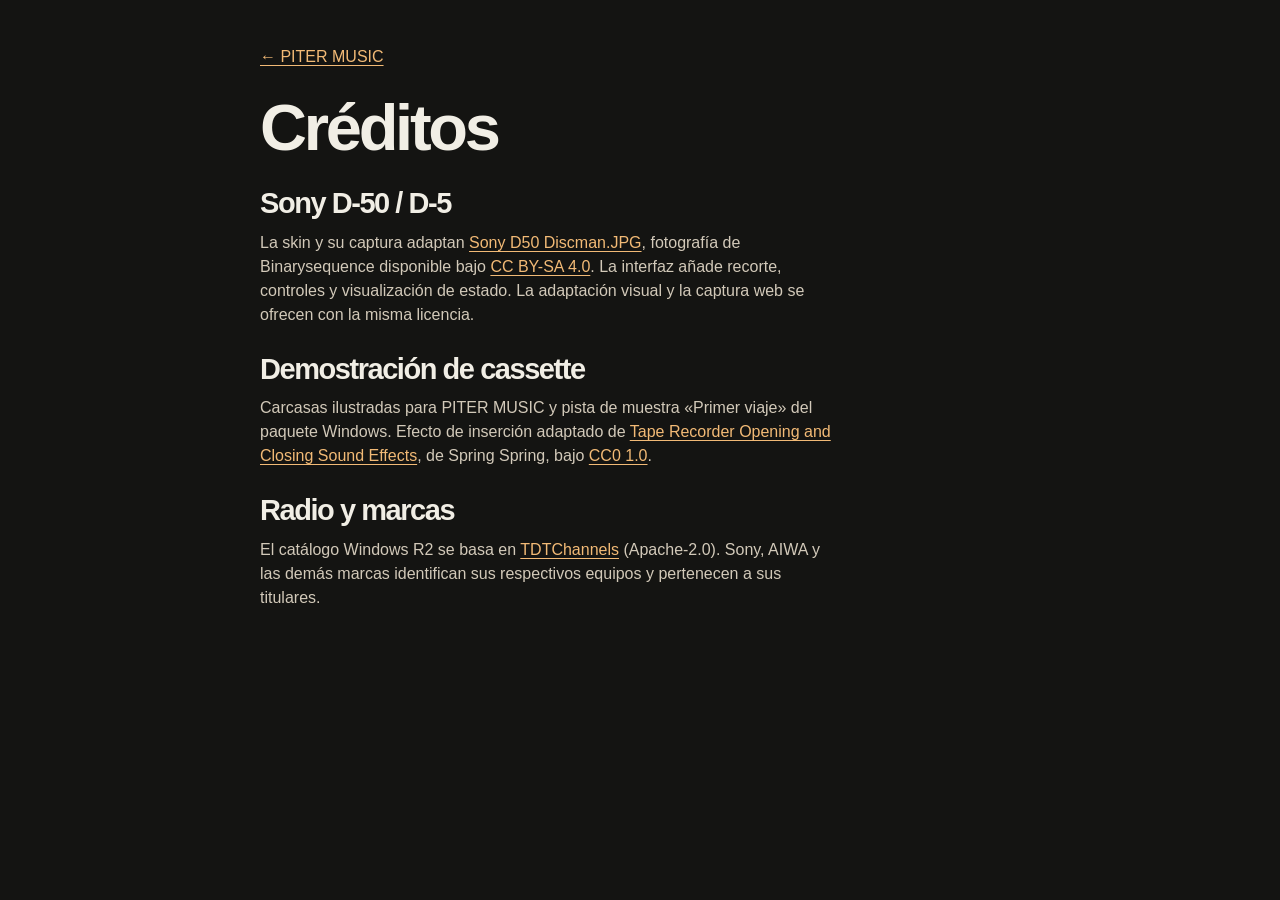
==== site/creditos.html @ 08520ca4 "Publicar Piter Music y su galería de cassettes" ====
<!doctype html><html lang="es"><head><meta charset="utf-8"><meta name="viewport" content="width=device-width, initial-scale=1"><title>Créditos — PITER MUSIC</title><link rel="icon" href="assets/piter-music.ico"><link rel="stylesheet" href="styles.css"></head><body><main class="subpage"><a href="index.html">← PITER MUSIC</a><h1>Créditos</h1><h2 id="d50">Sony D-50 / D-5</h2><p>La skin y su captura adaptan <a href="https://commons.wikimedia.org/wiki/File:Sony_D50_Discman.JPG">Sony D50 Discman.JPG</a>, fotografía de Binarysequence disponible bajo <a href="https://creativecommons.org/licenses/by-sa/4.0/">CC BY-SA 4.0</a>. La interfaz añade recorte, controles y visualización de estado. La adaptación visual y la captura web se ofrecen con la misma licencia.</p><h2>Demostración de cassette</h2><p>Carcasas ilustradas para PITER MUSIC y pista de muestra «Primer viaje» del paquete Windows. Efecto de inserción adaptado de <a href="https://opengameart.org/content/tape-recorder-opening-and-closing-sound-effects">Tape Recorder Opening and Closing Sound Effects</a>, de Spring Spring, bajo <a href="https://creativecommons.org/publicdomain/zero/1.0/">CC0 1.0</a>.</p><h2>Radio y marcas</h2><p>El catálogo Windows R2 se basa en <a href="https://github.com/LaQuay/TDTChannels">TDTChannels</a> (Apache-2.0). Sony, AIWA y las demás marcas identifican sus respectivos equipos y pertenecen a sus titulares.</p></main></body></html>
---- site/styles.css ----
:root{color-scheme:dark;--dark:#141412;--panel:#1d1d1a;--line:#34332d;--cream:#f1eee5;--muted:#aaa69b;--accent:#f2ba76;--ink:#22201c;--outer:min(1360px,calc(100% - 108px));font-family:"Inter","Segoe UI",sans-serif}
*{box-sizing:border-box}html{scroll-behavior:smooth;scroll-padding-top:88px}body{margin:0;background:var(--dark);color:var(--cream);line-height:1.5}body:has(dialog[open]){overflow:hidden}a{color:inherit;text-decoration:none}button,input,textarea{font:inherit}button{cursor:pointer}img{display:block;max-width:100%;height:auto}h1,h2,h3,p,figure,dl,dd{margin:0}h1,h2,h3{line-height:1.02;letter-spacing:-.05em}p{max-width:65ch}[hidden]{display:none!important}:focus-visible{outline:3px solid #e18e35;outline-offset:4px}.wrap{width:var(--outer);margin-inline:auto}.skip{position:fixed;z-index:9;left:16px;top:8px;transform:translateY(-150%);background:#fff;color:#111;padding:10px}.skip:focus{transform:none}
.top{position:sticky;top:0;z-index:5;background:#181815f0;border-bottom:1px solid #fff1;backdrop-filter:blur(16px)}.nav{min-height:72px;display:flex;align-items:center;justify-content:space-between;gap:24px}.brand{display:inline-flex;align-items:center;gap:.27em;font-size:16px;font-weight:800;letter-spacing:.055em;white-space:nowrap}.brand img{margin-right:7px}.brand span{color:var(--accent)}.nav-links,.footer>div{display:flex;align-items:center;gap:clamp(13px,2.4vw,36px);color:#d1cec2;font-size:13px;font-weight:650}.nav-links a:hover,.footer a:hover{color:var(--accent)}.nav-cta{border:1px solid #60584a;border-radius:7px;padding:8px 14px;color:var(--accent)}.menu{background:none;border:1px solid #656053;border-radius:6px;color:var(--cream);padding:7px 10px}.menu span{margin-left:4px;color:var(--accent)}
.hero{overflow:hidden;background:radial-gradient(ellipse at 75% 47%,#624627 0%,#302719 26%,#171714 57%,#141412 81%)}.hero-grid{display:grid;grid-template-columns:minmax(300px,.78fr) minmax(0,1.35fr);align-items:center;gap:clamp(16px,4vw,76px);min-height:clamp(560px,75vh,800px);padding-block:64px 52px}.hero-copy{animation:arrive .8s ease both;position:relative;z-index:1}.kicker{font-family:"IBM Plex Mono","Consolas",monospace;font-weight:700;letter-spacing:.14em;font-size:11px;color:var(--accent);display:flex;align-items:center;gap:10px}.kicker i,.hero-unit i,.hero-bottom i{display:inline-block;width:7px;height:7px;background:#f1a957;border-radius:50%;box-shadow:0 0 10px #c87836a0;flex:none}.hero h1{font-size:clamp(62px,7.6vw,124px);margin:24px 0 26px;line-height:.91;letter-spacing:-.082em}.hero h1 em{font-style:normal;color:var(--accent)}.hero-lead{font-size:clamp(16px,1.4vw,21px);line-height:1.58;color:#cec7ba;max-width:35ch}.actions{display:flex;flex-wrap:wrap;gap:10px;margin:30px 0 17px}.button{min-height:46px;padding:10px 16px;border:1px solid transparent;border-radius:7px;display:inline-flex;align-items:center;gap:12px;justify-content:center;font-size:14px;font-weight:750;transition:transform .2s,background .2s,color .2s;line-height:1.32}.button:hover{transform:translateY(-2px)}.primary{background:var(--accent);color:#21180f}.primary:hover{background:#ffcf98}.secondary{background:#25241ea0;border-color:#61574b;color:var(--cream)}.secondary:hover{background:#413426}.text-link,.credit{display:inline-flex;align-items:center;gap:8px;text-decoration:underline;text-underline-offset:5px;font-size:14px;font-weight:650}.hero .text-link{color:#d9c6ad}.hero-unit{min-width:0;position:relative;animation:arrive 1s .12s ease both}.hero-unit img{width:100%;height:auto;aspect-ratio:auto;filter:drop-shadow(0 24px 32px #0009);border-radius:11px}.hero-unit figcaption{display:flex;align-items:center;justify-content:space-between;gap:8px;margin-top:17px;color:#c9b59c;font:700 10px "Consolas",monospace;letter-spacing:.11em}.hero-unit i,.hero-bottom i{width:5px;height:5px;margin-inline:4px}.hero-bottom{border-top:1px solid #ffffff22;padding-block:17px;display:flex;justify-content:space-between;align-items:center;gap:15px;font:700 11px "Consolas",monospace;letter-spacing:.07em;color:#cabda6}.hero-bottom span{display:flex;align-items:center;gap:11px}
.section{padding-block:clamp(68px,9.5vw,152px)}.section-intro{display:grid;grid-template-columns:1.3fr 1fr;align-items:end;gap:30px;margin-bottom:clamp(27px,5vw,70px)}.section-intro>p,.video-grid p:not(.kicker){font-size:clamp(16px,1.7vw,22px);max-width:44ch;line-height:1.54;justify-self:end;color:#c3bdb1}.section h2{font-size:clamp(45px,6.8vw,102px);margin-top:14px;line-height:.98;letter-spacing:-.08em}.cream{color:var(--ink);background:var(--cream);color-scheme:light}.cream .kicker{color:#774716}.cream .kicker i{background:#a25b26;box-shadow:none}.cream .section-intro>p{color:#514d44}.studio{background:#1a1a17}.formats{display:grid;grid-template-columns:repeat(4,minmax(0,1fr));border-top:1px solid #c9c2b3;border-bottom:1px solid #c9c2b3}.formats article{padding:23px clamp(12px,2vw,28px);min-height:155px;border-left:1px solid #c9c2b3}.formats article:first-child{border-left:0;padding-left:0}.formats h3,.feature-grid h3{font-size:24px;margin:9px 0;letter-spacing:-.04em}.formats p,.feature-grid p{font-size:14px;line-height:1.55}.mode-icon{display:block;position:relative;color:#825426;width:32px;height:28px}.mode-icon::before,.mode-icon::after{content:"";position:absolute}.tape-icon::before{inset:6px 0 1px;border:2px solid;border-radius:4px}.tape-icon::after{width:5px;height:5px;border-radius:50%;background:currentColor;top:13px;left:8px;box-shadow:11px 0 currentColor}.cd-icon::before,.vinyl-icon::before{width:23px;height:23px;border:2px solid;border-radius:50%;left:2px;top:1px}.cd-icon::after,.vinyl-icon::after{width:5px;height:5px;border:1px solid;border-radius:50%;left:12px;top:11px}.vinyl-icon::before{box-shadow:inset 0 0 0 4px var(--cream),inset 0 0 0 5px currentColor}.radio-icon::before{inset:7px 0 1px;border:2px solid;border-radius:4px;background:linear-gradient(90deg,transparent 50%,currentColor 51%,transparent 55%) center/100% 50% no-repeat}.radio-icon::after{height:12px;border-left:1.5px solid;top:-3px;left:5px;transform:rotate(36deg);transform-origin:bottom}
.skin-grid,.feature-views{display:grid;grid-template-columns:repeat(2,minmax(0,1fr));gap:clamp(13px,2.4vw,32px)}.skin-card{background:#20201d;border:1px solid #38362f;border-radius:12px;overflow:hidden}.zoom{display:block;overflow:hidden;position:relative;background:#11110f}.zoom img{width:100%;aspect-ratio:16/10;object-fit:contain;transition:transform .35s ease}.zoom::after{content:"↗";position:absolute;right:12px;top:12px;background:#211e18ed;color:var(--cream);border:1px solid #8b806d;border-radius:50%;display:grid;place-items:center;width:32px;height:32px}.zoom:hover img{transform:scale(1.035)}.skin-card figcaption{padding:18px 22px 22px}.skin-card h3{font-size:clamp(20px,2.2vw,34px);margin-bottom:7px}.skin-card p,.feature-grid p,.feature-views figcaption{color:#c1bbae}.credit{color:var(--accent);font-size:11px;margin-top:8px}
.cassettes{background:radial-gradient(ellipse at 23% 56%,#443320,#211d17 51%,#1a1713)}.demo{display:grid;grid-template-columns:1.3fr 1fr;border:1px solid #675642;border-radius:16px;overflow:hidden;min-height:410px}.demo-stage{display:grid;place-items:center;padding:20px;background:linear-gradient(145deg,#5a4936,#271f18 58%,#141211);overflow:hidden}.demo-panel{background:#1d1a15;padding:clamp(20px,4vw,55px);display:flex;flex-direction:column;gap:15px;min-width:0}.demo-panel h3{font-size:clamp(29px,3.3vw,52px)}.plain{border:1px solid #78624a;background:none;color:var(--cream);border-radius:5px;padding:5px 9px;font-size:13px}.demo audio{width:100%;height:41px}.file-control{display:grid;gap:7px;align-items:start}.file-control label{font-size:14px;font-weight:700}.file-control input{max-width:100%;font-size:12px}.plain{justify-self:start}.fine{font-size:13px;line-height:1.55}.demo .fine{color:#c2b8aa}
.feature-grid{display:grid;grid-template-columns:repeat(3,minmax(0,1fr));gap:1px;background:#484438;border:1px solid #484438;border-radius:10px;overflow:hidden;margin-bottom:25px}.feature-grid article{background:#22211c;padding:clamp(16px,2.4vw,30px)}.feature-views figure{border:1px solid #39362e;border-radius:10px;overflow:hidden}.feature-views figcaption{font-size:13px;padding:12px 15px}
.download-grid,.comment-grid{display:grid;grid-template-columns:repeat(2,minmax(0,1fr));gap:20px}.download-card{background:#f9f6ed;border:1px solid #d0c6b4;border-radius:12px;padding:clamp(18px,3.3vw,44px);display:flex;flex-direction:column;align-items:flex-start;gap:14px;scroll-margin-top:5px}.download-card h3{font-size:clamp(32px,4vw,60px)}.download-card ol{margin:0;padding-left:22px}.download-card .button{margin-top:auto;overflow-wrap:anywhere}.dark{background:#23201a;color:#fff3e1}.dark:hover{background:#49331d}.file-meta,.notice,.local-state{color:#60574b;font-size:13px}.notice{border-left:2px solid #aa672c;padding-left:10px}.local-state{margin-bottom:12px}.stats{padding-top:27px}.stats h3{font-size:23px;margin-bottom:12px}.stats dl{display:flex;flex-wrap:wrap;gap:10px 28px;margin-bottom:10px}.stats dl div{display:flex;align-items:baseline;gap:8px}.stats dt{font-weight:700}.stats dd{color:#674f37}.video{background:radial-gradient(ellipse at 78% 61%,#3d3e35,#1b1c18 55%)}.video-grid{display:grid;grid-template-columns:1.1fr 1fr;align-items:center;gap:30px}.video-grid h2{margin-bottom:13px}.video-art{max-width:410px;justify-self:end;width:100%;padding:20px 31px 17px;background:linear-gradient(145deg,#625e53,#22231e);border:1px solid #7d7260;border-radius:20px;box-shadow:0 23px 40px #0008;transform:rotate(-4deg)}.video-screen{aspect-ratio:1.8;background:repeating-linear-gradient(0deg,transparent 0 3px,#d09e5420 4px 5px),radial-gradient(ellipse at center,#795c34,#282418 66%,#151612);border:4px solid #171713;border-radius:42% / 20%;display:grid;place-items:center}.video-play{width:0;height:0;border:18px solid transparent;border-left:31px solid #efb971;transform:translateX(10px);filter:drop-shadow(0 0 12px #ffbc70)}.video-controls{display:flex;justify-content:flex-end;gap:6px;margin-top:13px}.video-controls i{width:8px;height:8px;border-radius:50%;background:#a77e41}.video-controls i:first-child{background:#ffb95d;box-shadow:0 0 9px #ffb95d90}
.comment-grid{align-items:start}.comment-grid form,.comment-feed{padding:clamp(16px,3vw,36px);border:1px solid #c9c1b2;border-radius:10px}.comment-grid fieldset{border:0;padding:0;margin:12px 0;display:grid;gap:12px}.comment-grid label{display:grid;font-weight:650;gap:4px}.comment-grid input,.comment-grid textarea{background:#fffdf6;border:1px solid #9e9485;border-radius:5px;color:#211f19;padding:8px 10px;min-width:0;width:100%}.comment-grid textarea{resize:vertical}.comment-grid fieldset[disabled] .button{opacity:.58;cursor:default}.comment-grid .button{justify-self:start}.honeypot{position:absolute;left:-10000px}.comment-feed h3{font-size:26px;margin-bottom:12px}.comment-feed ol{padding:0;margin:0;list-style:none}.comment-feed li{padding:12px 0;border-bottom:1px solid #c9c1b2;overflow-wrap:anywhere}.comment-feed time{font-size:12px;margin-left:10px}.comment-feed li p{white-space:pre-wrap}
.donate{padding-block:44px;background:#201d17}.donate-grid,.footer{display:flex;justify-content:space-between;align-items:center;gap:20px}.donate h2{font-size:32px;margin-bottom:10px}.donate p,.donate small{color:#c5baa8}.donate .button{flex:none}footer{border-top:1px solid #464034;padding-block:20px}.footer>div{flex-wrap:wrap}.lightbox{position:relative;padding:16px}.lightbox img{max-height:76vh;width:auto;margin:auto;border-radius:5px}.lightbox figcaption{margin-top:8px;color:#ded6c7}.lightbox button{position:absolute;right:23px;top:23px;width:36px;height:36px;border:1px solid #ad9e89;border-radius:50%;background:#171612ed;color:#fff;font-size:24px;line-height:1}dialog{background:#221f19;color:var(--cream);border:1px solid #655744;border-radius:12px;padding:0;max-width:min(94vw,1280px);max-height:92vh}dialog::backdrop{background:#0b0a09d9}.subpage{width:min(760px,calc(100% - 40px));margin:45px auto 90px}.subpage h1{font-size:clamp(34px,7vw,65px);margin:26px 0}.subpage h2{font-size:29px;margin:28px 0 12px}.subpage p,.subpage ol{margin:10px 0;color:#d2c9b9}.subpage a{text-decoration:underline;text-underline-offset:3px;color:var(--accent)}.subpage code{overflow-wrap:anywhere}
@keyframes arrive{from{opacity:0;transform:translateY(17px)}to{opacity:1;transform:none}}@keyframes spin{to{transform:translate(-50%,-50%) rotate(360deg)}}
@media(max-width:1000px){:root{--outer:calc(100% - 64px)}.hero-grid{min-height:0;grid-template-columns:minmax(260px,.9fr) 1fr}.hero h1{font-size:clamp(56px,8vw,88px)}}
@media(max-width:760px){:root{--outer:calc(100% - 38px)}html{scroll-padding-top:72px}.nav{min-height:59px;flex-wrap:wrap;gap:0}.nav .menu:not([hidden]){display:block}.nav-links{width:100%;flex-wrap:wrap;gap:13px;padding:8px 0 14px}.nav-links.is-collapsed{display:none}.hero-grid,.section-intro,.video-grid,.demo{grid-template-columns:1fr}.hero-grid{padding-block:44px 26px;gap:30px}.hero h1{font-size:clamp(51px,13vw,89px);margin:15px 0}.hero-break{display:none}.hero-lead{max-width:44ch}.hero-bottom span{gap:4px}.hero-bottom>a{display:none}.section-intro{gap:14px}.section-intro>p{justify-self:start}.formats{grid-template-columns:1fr 1fr}.formats article{padding:14px;min-height:125px}.formats article:nth-child(odd){border-left:0;padding-left:0}.formats article:nth-child(n+3){border-top:1px solid #c9c2b3}.feature-grid{grid-template-columns:repeat(2,minmax(0,1fr))}.video-art{justify-self:center}.demo-stage{padding:18px}.demo-panel{padding:20px}}
@media(max-width:520px){.skin-grid,.download-grid,.comment-grid,.feature-views,.feature-grid{grid-template-columns:1fr}.footer,.donate-grid{align-items:flex-start;flex-direction:column}.hero-unit figcaption{font-size:8px}.hero h1{font-size:clamp(49px,12.5vw,68px)}.section{padding-block:57px}}
@media(prefers-reduced-motion:reduce){*,*::before,*::after{animation-duration:.01ms!important;transition-duration:.01ms!important;scroll-behavior:auto!important}}

.demo-panel>.plain{align-self:flex-start}

.android-view{max-width:240px;width:100%;margin-top:5px}.android-view .zoom{border-radius:7px}.android-view .zoom img{aspect-ratio:1.8;object-fit:cover}.android-view figcaption{font-size:12px;color:#60574b;margin-top:5px}



.demo-deck{position:relative;width:min(100%,520px);aspect-ratio:1575/998;padding:0;background:none;border:0;border-radius:0;box-shadow:none}
.demo-bezel{position:absolute;inset:0;width:100%;height:100%;object-fit:contain}
.demo-deck .demo-tape{position:absolute;left:12.5%;top:50%;width:75%;aspect-ratio:600/380;transform:translateY(-50%)}
.demo-tape img,.demo-tape canvas{position:absolute;inset:0;width:100%;height:100%}
.demo-tape img{object-fit:fill}
.cassette-picker{display:flex;flex-wrap:wrap;align-items:center;gap:8px}
.cassette-picker label{flex-basis:100%;font-size:.85rem}
.cassette-picker select{flex:1;min-width:0;color:var(--cream);background:#30261b;border:1px solid #78624a;border-radius:5px;font:inherit;font-size:13px;padding:6px}
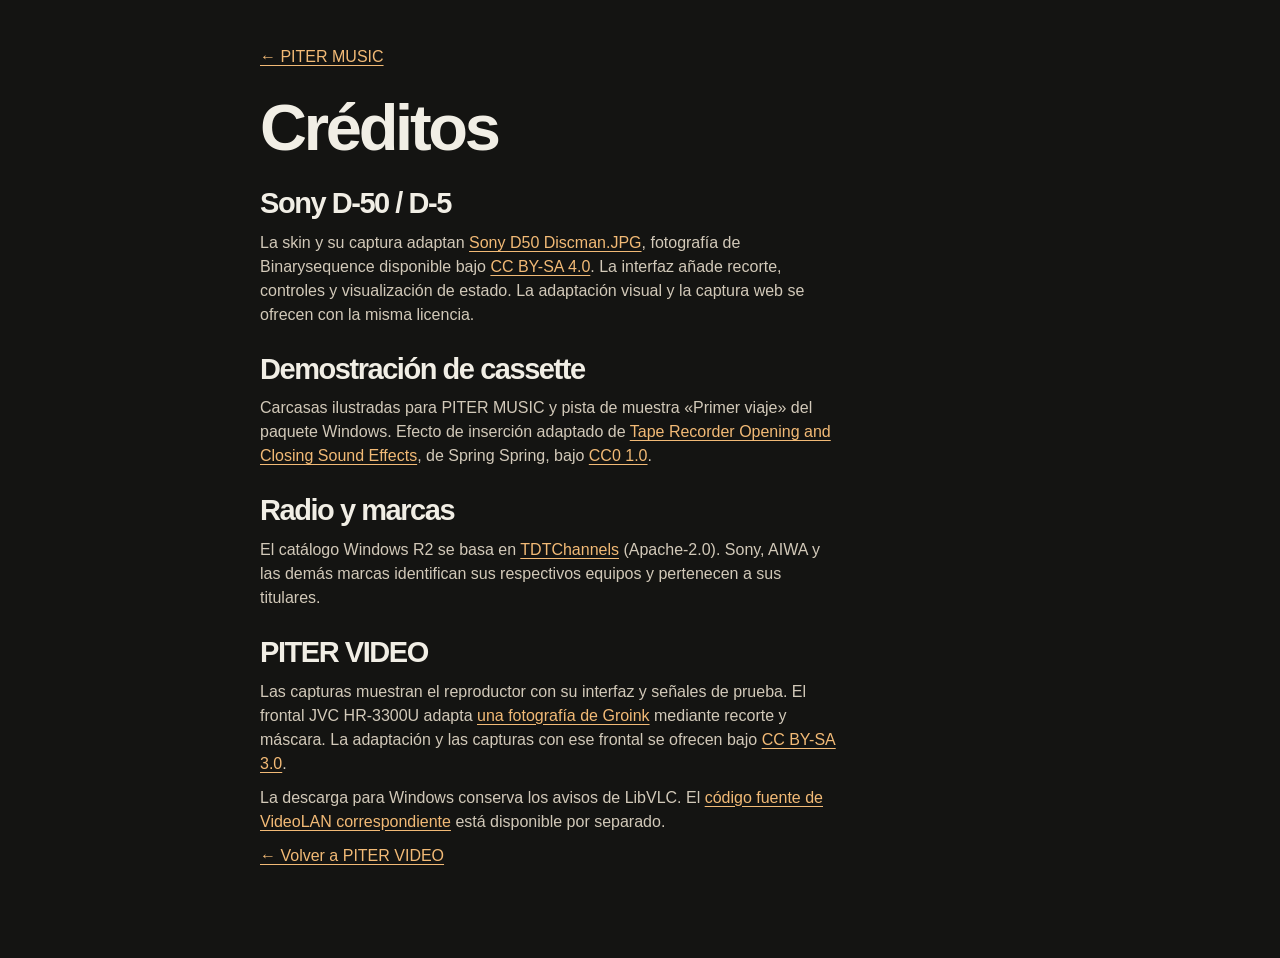
==== commit 8cc863da: "Publicar PITER VIDEO en Piter Apps" ====
--- a/site/creditos.html
+++ b/site/creditos.html
@@ -1 +1 @@
-<!doctype html><html lang="es"><head><meta charset="utf-8"><meta name="viewport" content="width=device-width, initial-scale=1"><title>Créditos — PITER MUSIC</title><link rel="icon" href="assets/piter-music.ico"><link rel="stylesheet" href="styles.css"></head><body><main class="subpage"><a href="index.html">← PITER MUSIC</a><h1>Créditos</h1><h2 id="d50">Sony D-50 / D-5</h2><p>La skin y su captura adaptan <a href="https://commons.wikimedia.org/wiki/File:Sony_D50_Discman.JPG">Sony D50 Discman.JPG</a>, fotografía de Binarysequence disponible bajo <a href="https://creativecommons.org/licenses/by-sa/4.0/">CC BY-SA 4.0</a>. La interfaz añade recorte, controles y visualización de estado. La adaptación visual y la captura web se ofrecen con la misma licencia.</p><h2>Demostración de cassette</h2><p>Carcasas ilustradas para PITER MUSIC y pista de muestra «Primer viaje» del paquete Windows. Efecto de inserción adaptado de <a href="https://opengameart.org/content/tape-recorder-opening-and-closing-sound-effects">Tape Recorder Opening and Closing Sound Effects</a>, de Spring Spring, bajo <a href="https://creativecommons.org/publicdomain/zero/1.0/">CC0 1.0</a>.</p><h2>Radio y marcas</h2><p>El catálogo Windows R2 se basa en <a href="https://github.com/LaQuay/TDTChannels">TDTChannels</a> (Apache-2.0). Sony, AIWA y las demás marcas identifican sus respectivos equipos y pertenecen a sus titulares.</p></main></body></html>+<!doctype html><html lang="es"><head><meta charset="utf-8"><meta name="viewport" content="width=device-width, initial-scale=1"><title>Créditos — PITER MUSIC</title><link rel="icon" href="assets/piter-music.ico"><link rel="stylesheet" href="styles.css"></head><body><main class="subpage"><a href="index.html">← PITER MUSIC</a><h1>Créditos</h1><h2 id="d50">Sony D-50 / D-5</h2><p>La skin y su captura adaptan <a href="https://commons.wikimedia.org/wiki/File:Sony_D50_Discman.JPG">Sony D50 Discman.JPG</a>, fotografía de Binarysequence disponible bajo <a href="https://creativecommons.org/licenses/by-sa/4.0/">CC BY-SA 4.0</a>. La interfaz añade recorte, controles y visualización de estado. La adaptación visual y la captura web se ofrecen con la misma licencia.</p><h2>Demostración de cassette</h2><p>Carcasas ilustradas para PITER MUSIC y pista de muestra «Primer viaje» del paquete Windows. Efecto de inserción adaptado de <a href="https://opengameart.org/content/tape-recorder-opening-and-closing-sound-effects">Tape Recorder Opening and Closing Sound Effects</a>, de Spring Spring, bajo <a href="https://creativecommons.org/publicdomain/zero/1.0/">CC0 1.0</a>.</p><h2>Radio y marcas</h2><p>El catálogo Windows R2 se basa en <a href="https://github.com/LaQuay/TDTChannels">TDTChannels</a> (Apache-2.0). Sony, AIWA y las demás marcas identifican sus respectivos equipos y pertenecen a sus titulares.</p><h2 id="piter-video-creditos">PITER VIDEO</h2><p>Las capturas muestran el reproductor con su interfaz y señales de prueba. El frontal JVC HR-3300U adapta <a href="https://commons.wikimedia.org/wiki/File:JVC-HR-3300U-front.jpg">una fotografía de Groink</a> mediante recorte y máscara. La adaptación y las capturas con ese frontal se ofrecen bajo <a href="https://creativecommons.org/licenses/by-sa/3.0/">CC BY-SA 3.0</a>.</p><p>La descarga para Windows conserva los avisos de LibVLC. El <a href="https://get.videolan.org/vlc/3.0.24/vlc-3.0.24.tar.xz">código fuente de VideoLAN correspondiente</a> está disponible por separado.</p><p><a href="index.html#piter-video">← Volver a PITER VIDEO</a></p></main></body></html>
--- a/site/styles.css
+++ b/site/styles.css
@@ -6,12 +6,12 @@
 .skin-grid,.feature-views{display:grid;grid-template-columns:repeat(2,minmax(0,1fr));gap:clamp(13px,2.4vw,32px)}.skin-card{background:#20201d;border:1px solid #38362f;border-radius:12px;overflow:hidden}.zoom{display:block;overflow:hidden;position:relative;background:#11110f}.zoom img{width:100%;aspect-ratio:16/10;object-fit:contain;transition:transform .35s ease}.zoom::after{content:"↗";position:absolute;right:12px;top:12px;background:#211e18ed;color:var(--cream);border:1px solid #8b806d;border-radius:50%;display:grid;place-items:center;width:32px;height:32px}.zoom:hover img{transform:scale(1.035)}.skin-card figcaption{padding:18px 22px 22px}.skin-card h3{font-size:clamp(20px,2.2vw,34px);margin-bottom:7px}.skin-card p,.feature-grid p,.feature-views figcaption{color:#c1bbae}.credit{color:var(--accent);font-size:11px;margin-top:8px}
 .cassettes{background:radial-gradient(ellipse at 23% 56%,#443320,#211d17 51%,#1a1713)}.demo{display:grid;grid-template-columns:1.3fr 1fr;border:1px solid #675642;border-radius:16px;overflow:hidden;min-height:410px}.demo-stage{display:grid;place-items:center;padding:20px;background:linear-gradient(145deg,#5a4936,#271f18 58%,#141211);overflow:hidden}.demo-panel{background:#1d1a15;padding:clamp(20px,4vw,55px);display:flex;flex-direction:column;gap:15px;min-width:0}.demo-panel h3{font-size:clamp(29px,3.3vw,52px)}.plain{border:1px solid #78624a;background:none;color:var(--cream);border-radius:5px;padding:5px 9px;font-size:13px}.demo audio{width:100%;height:41px}.file-control{display:grid;gap:7px;align-items:start}.file-control label{font-size:14px;font-weight:700}.file-control input{max-width:100%;font-size:12px}.plain{justify-self:start}.fine{font-size:13px;line-height:1.55}.demo .fine{color:#c2b8aa}
 .feature-grid{display:grid;grid-template-columns:repeat(3,minmax(0,1fr));gap:1px;background:#484438;border:1px solid #484438;border-radius:10px;overflow:hidden;margin-bottom:25px}.feature-grid article{background:#22211c;padding:clamp(16px,2.4vw,30px)}.feature-views figure{border:1px solid #39362e;border-radius:10px;overflow:hidden}.feature-views figcaption{font-size:13px;padding:12px 15px}
-.download-grid,.comment-grid{display:grid;grid-template-columns:repeat(2,minmax(0,1fr));gap:20px}.download-card{background:#f9f6ed;border:1px solid #d0c6b4;border-radius:12px;padding:clamp(18px,3.3vw,44px);display:flex;flex-direction:column;align-items:flex-start;gap:14px;scroll-margin-top:5px}.download-card h3{font-size:clamp(32px,4vw,60px)}.download-card ol{margin:0;padding-left:22px}.download-card .button{margin-top:auto;overflow-wrap:anywhere}.dark{background:#23201a;color:#fff3e1}.dark:hover{background:#49331d}.file-meta,.notice,.local-state{color:#60574b;font-size:13px}.notice{border-left:2px solid #aa672c;padding-left:10px}.local-state{margin-bottom:12px}.stats{padding-top:27px}.stats h3{font-size:23px;margin-bottom:12px}.stats dl{display:flex;flex-wrap:wrap;gap:10px 28px;margin-bottom:10px}.stats dl div{display:flex;align-items:baseline;gap:8px}.stats dt{font-weight:700}.stats dd{color:#674f37}.video{background:radial-gradient(ellipse at 78% 61%,#3d3e35,#1b1c18 55%)}.video-grid{display:grid;grid-template-columns:1.1fr 1fr;align-items:center;gap:30px}.video-grid h2{margin-bottom:13px}.video-art{max-width:410px;justify-self:end;width:100%;padding:20px 31px 17px;background:linear-gradient(145deg,#625e53,#22231e);border:1px solid #7d7260;border-radius:20px;box-shadow:0 23px 40px #0008;transform:rotate(-4deg)}.video-screen{aspect-ratio:1.8;background:repeating-linear-gradient(0deg,transparent 0 3px,#d09e5420 4px 5px),radial-gradient(ellipse at center,#795c34,#282418 66%,#151612);border:4px solid #171713;border-radius:42% / 20%;display:grid;place-items:center}.video-play{width:0;height:0;border:18px solid transparent;border-left:31px solid #efb971;transform:translateX(10px);filter:drop-shadow(0 0 12px #ffbc70)}.video-controls{display:flex;justify-content:flex-end;gap:6px;margin-top:13px}.video-controls i{width:8px;height:8px;border-radius:50%;background:#a77e41}.video-controls i:first-child{background:#ffb95d;box-shadow:0 0 9px #ffb95d90}
+.download-grid,.comment-grid{display:grid;grid-template-columns:repeat(2,minmax(0,1fr));gap:20px}.download-card{background:#f9f6ed;border:1px solid #d0c6b4;border-radius:12px;padding:clamp(18px,3.3vw,44px);display:flex;flex-direction:column;align-items:flex-start;gap:14px;scroll-margin-top:5px}.download-card h3{font-size:clamp(32px,4vw,60px)}.download-card ol{margin:0;padding-left:22px}.download-card .button{margin-top:auto;overflow-wrap:anywhere}.dark{background:#23201a;color:#fff3e1}.dark:hover{background:#49331d}.file-meta,.notice,.local-state{color:#60574b;font-size:13px}.notice{border-left:2px solid #aa672c;padding-left:10px}.local-state{margin-bottom:12px}.stats{padding-top:27px}.stats h3{font-size:23px;margin-bottom:12px}.stats dl{display:flex;flex-wrap:wrap;gap:10px 28px;margin-bottom:10px}.stats dl div{display:flex;align-items:baseline;gap:8px}.stats dt{font-weight:700}.stats dd{color:#674f37}
 .comment-grid{align-items:start}.comment-grid form,.comment-feed{padding:clamp(16px,3vw,36px);border:1px solid #c9c1b2;border-radius:10px}.comment-grid fieldset{border:0;padding:0;margin:12px 0;display:grid;gap:12px}.comment-grid label{display:grid;font-weight:650;gap:4px}.comment-grid input,.comment-grid textarea{background:#fffdf6;border:1px solid #9e9485;border-radius:5px;color:#211f19;padding:8px 10px;min-width:0;width:100%}.comment-grid textarea{resize:vertical}.comment-grid fieldset[disabled] .button{opacity:.58;cursor:default}.comment-grid .button{justify-self:start}.honeypot{position:absolute;left:-10000px}.comment-feed h3{font-size:26px;margin-bottom:12px}.comment-feed ol{padding:0;margin:0;list-style:none}.comment-feed li{padding:12px 0;border-bottom:1px solid #c9c1b2;overflow-wrap:anywhere}.comment-feed time{font-size:12px;margin-left:10px}.comment-feed li p{white-space:pre-wrap}
 .donate{padding-block:44px;background:#201d17}.donate-grid,.footer{display:flex;justify-content:space-between;align-items:center;gap:20px}.donate h2{font-size:32px;margin-bottom:10px}.donate p,.donate small{color:#c5baa8}.donate .button{flex:none}footer{border-top:1px solid #464034;padding-block:20px}.footer>div{flex-wrap:wrap}.lightbox{position:relative;padding:16px}.lightbox img{max-height:76vh;width:auto;margin:auto;border-radius:5px}.lightbox figcaption{margin-top:8px;color:#ded6c7}.lightbox button{position:absolute;right:23px;top:23px;width:36px;height:36px;border:1px solid #ad9e89;border-radius:50%;background:#171612ed;color:#fff;font-size:24px;line-height:1}dialog{background:#221f19;color:var(--cream);border:1px solid #655744;border-radius:12px;padding:0;max-width:min(94vw,1280px);max-height:92vh}dialog::backdrop{background:#0b0a09d9}.subpage{width:min(760px,calc(100% - 40px));margin:45px auto 90px}.subpage h1{font-size:clamp(34px,7vw,65px);margin:26px 0}.subpage h2{font-size:29px;margin:28px 0 12px}.subpage p,.subpage ol{margin:10px 0;color:#d2c9b9}.subpage a{text-decoration:underline;text-underline-offset:3px;color:var(--accent)}.subpage code{overflow-wrap:anywhere}
 @keyframes arrive{from{opacity:0;transform:translateY(17px)}to{opacity:1;transform:none}}@keyframes spin{to{transform:translate(-50%,-50%) rotate(360deg)}}
 @media(max-width:1000px){:root{--outer:calc(100% - 64px)}.hero-grid{min-height:0;grid-template-columns:minmax(260px,.9fr) 1fr}.hero h1{font-size:clamp(56px,8vw,88px)}}
-@media(max-width:760px){:root{--outer:calc(100% - 38px)}html{scroll-padding-top:72px}.nav{min-height:59px;flex-wrap:wrap;gap:0}.nav .menu:not([hidden]){display:block}.nav-links{width:100%;flex-wrap:wrap;gap:13px;padding:8px 0 14px}.nav-links.is-collapsed{display:none}.hero-grid,.section-intro,.video-grid,.demo{grid-template-columns:1fr}.hero-grid{padding-block:44px 26px;gap:30px}.hero h1{font-size:clamp(51px,13vw,89px);margin:15px 0}.hero-break{display:none}.hero-lead{max-width:44ch}.hero-bottom span{gap:4px}.hero-bottom>a{display:none}.section-intro{gap:14px}.section-intro>p{justify-self:start}.formats{grid-template-columns:1fr 1fr}.formats article{padding:14px;min-height:125px}.formats article:nth-child(odd){border-left:0;padding-left:0}.formats article:nth-child(n+3){border-top:1px solid #c9c2b3}.feature-grid{grid-template-columns:repeat(2,minmax(0,1fr))}.video-art{justify-self:center}.demo-stage{padding:18px}.demo-panel{padding:20px}}
+@media(max-width:760px){:root{--outer:calc(100% - 38px)}html{scroll-padding-top:72px}.nav{min-height:59px;flex-wrap:wrap;gap:0}.nav .menu:not([hidden]){display:block}.nav-links{width:100%;flex-wrap:wrap;gap:13px;padding:8px 0 14px}.nav-links.is-collapsed{display:none}.hero-grid,.section-intro,.video-grid,.demo{grid-template-columns:1fr}.hero-grid{padding-block:44px 26px;gap:30px}.hero h1{font-size:clamp(51px,13vw,89px);margin:15px 0}.hero-break{display:none}.hero-lead{max-width:44ch}.hero-bottom span{gap:4px}.hero-bottom>a{display:none}.section-intro{gap:14px}.section-intro>p{justify-self:start}.formats{grid-template-columns:1fr 1fr}.formats article{padding:14px;min-height:125px}.formats article:nth-child(odd){border-left:0;padding-left:0}.formats article:nth-child(n+3){border-top:1px solid #c9c2b3}.feature-grid{grid-template-columns:repeat(2,minmax(0,1fr))}.demo-stage{padding:18px}.demo-panel{padding:20px}}
 @media(max-width:520px){.skin-grid,.download-grid,.comment-grid,.feature-views,.feature-grid{grid-template-columns:1fr}.footer,.donate-grid{align-items:flex-start;flex-direction:column}.hero-unit figcaption{font-size:8px}.hero h1{font-size:clamp(49px,12.5vw,68px)}.section{padding-block:57px}}
 @media(prefers-reduced-motion:reduce){*,*::before,*::after{animation-duration:.01ms!important;transition-duration:.01ms!important;scroll-behavior:auto!important}}
 
@@ -29,3 +29,38 @@
 .cassette-picker{display:flex;flex-wrap:wrap;align-items:center;gap:8px}
 .cassette-picker label{flex-basis:100%;font-size:.85rem}
 .cassette-picker select{flex:1;min-width:0;color:var(--cream);background:#30261b;border:1px solid #78624a;border-radius:5px;font:inherit;font-size:13px;padding:6px}
+
+
+/* Logotipo original en gran formato */
+.brand-feature{overflow:hidden;background:radial-gradient(ellipse at 23% 55%,#493a27,#1a1915 58%,#141412);border-top:1px solid #ffffff18;border-bottom:1px solid #ffffff18;padding-block:clamp(46px,7vw,100px)}
+.brand-feature-grid{display:grid;grid-template-columns:minmax(240px,.85fr) 1.15fr;align-items:center;gap:clamp(26px,6vw,90px)}
+.brand-feature-art{display:grid;place-items:center}
+.brand-feature-art img{width:min(100%,440px);filter:drop-shadow(0 25px 44px #000b);animation:arrive .9s ease both}
+.brand-feature-copy h2{font-size:clamp(43px,6.6vw,92px);margin:18px 0;line-height:.97;letter-spacing:-.075em}
+.brand-feature-copy>p:last-child{color:#c9c1b4;font-size:clamp(15px,1.5vw,20px);max-width:43ch}
+@media(max-width:760px){.brand-feature-grid{grid-template-columns:1fr;gap:20px}.brand-feature-art img{width:min(74vw,300px)}.brand-feature-copy{text-align:center}.brand-feature-copy .kicker{justify-content:center}}
+
+.video{background:radial-gradient(ellipse at 77% 24%,#3b3021,#1b1c18 58%)}
+.video-grid{display:grid;grid-template-columns:minmax(0,.88fr) minmax(0,1.16fr);align-items:center;gap:clamp(24px,4vw,70px)}
+.video-brand{display:flex;align-items:center;gap:14px;margin:16px 0}
+.video-brand img{width:clamp(44px,5vw,64px);flex:none}
+.video-brand h2{font-size:clamp(36px,5.1vw,82px);margin:0;letter-spacing:-.062em}
+.video-grid .video-copy>p{justify-self:start}
+.video-copy .text-link,.video-note .text-link{color:#eed0a9}
+.video-main .zoom{display:block;border-radius:11px;overflow:hidden}
+.video-views{display:grid;grid-template-columns:repeat(3,minmax(0,1fr));gap:clamp(12px,2vw,24px);margin-top:clamp(32px,6vw,78px)}
+.video-view{background:#201e19;border:1px solid #524839;border-radius:10px;min-width:0}
+.video-view .zoom{display:grid;place-items:center;aspect-ratio:16/9;background:#171510;border-radius:9px 9px 0 0;overflow:hidden}
+.video-view img{width:100%;height:100%;object-fit:contain;min-width:0;min-height:0}
+.video-view figcaption{padding:clamp(14px,2vw,24px)}
+.video-view h3{font-size:clamp(22px,2vw,32px);margin-bottom:8px}
+.video-view p,.video-note{color:#d1c7b8}
+.video-note{margin-top:21px}
+.video-downloads .download-card h3{font-size:clamp(27px,3.4vw,46px)}
+.video-downloads ol li+li{margin-top:6px}
+.nav .brand{flex:none}
+.nav .menu{display:none}
+@media(min-width:861px) and (max-width:1000px){.nav{gap:12px}.nav-links{gap:clamp(10px,1.55vw,17px);white-space:nowrap}}
+@media(max-width:860px){.nav{flex-wrap:wrap;gap:0}.nav .menu:not([hidden]){display:block}.nav-links{width:100%;flex-wrap:wrap;gap:13px;padding:8px 0 14px}.nav-links.is-collapsed{display:none}}
+@media(max-width:760px){.video-grid{grid-template-columns:1fr}.video-views{grid-template-columns:repeat(2,minmax(0,1fr))}}
+@media(max-width:520px){.video-views{grid-template-columns:1fr}}
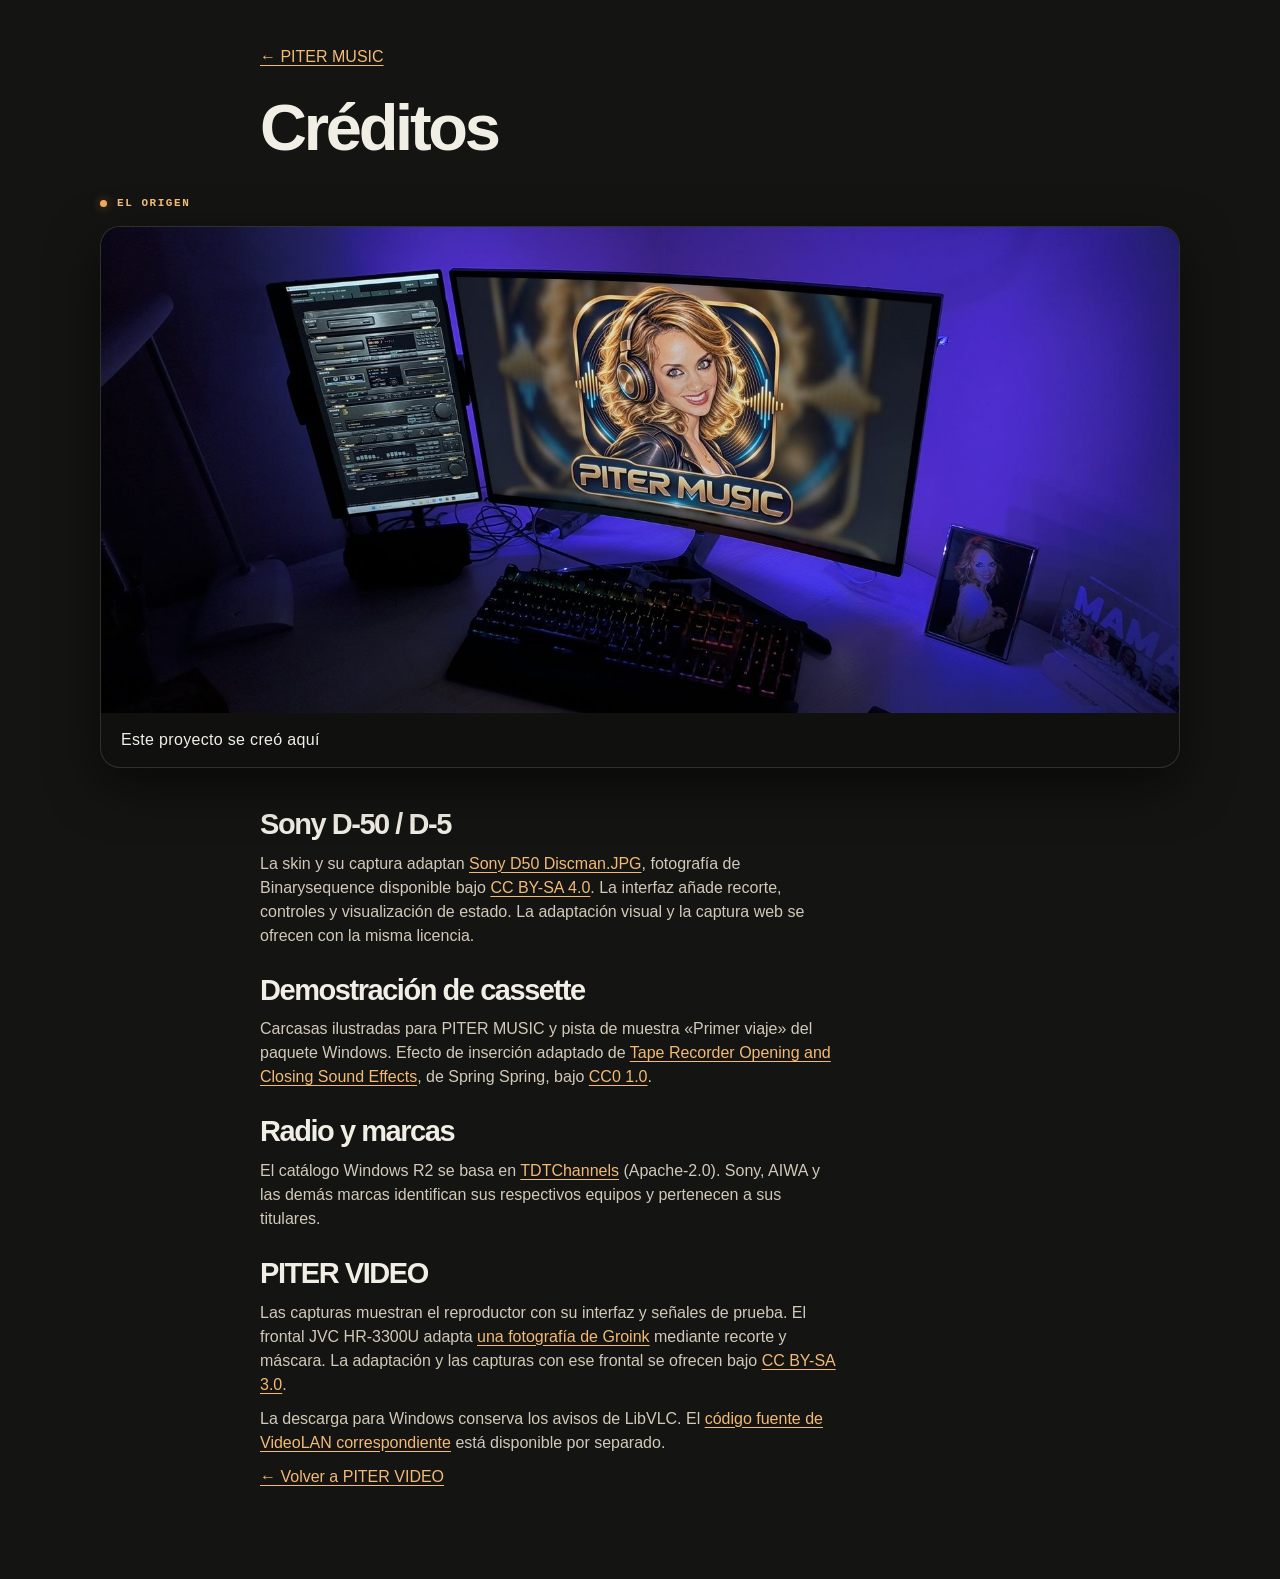
==== commit 7ce93d04: "Muestra el logo completo y añade foto del origen" ====
--- a/site/creditos.html
+++ b/site/creditos.html
@@ -1 +1 @@
-<!doctype html><html lang="es"><head><meta charset="utf-8"><meta name="viewport" content="width=device-width, initial-scale=1"><title>Créditos — PITER MUSIC</title><link rel="icon" href="assets/piter-music.ico"><link rel="stylesheet" href="styles.css"></head><body><main class="subpage"><a href="index.html">← PITER MUSIC</a><h1>Créditos</h1><h2 id="d50">Sony D-50 / D-5</h2><p>La skin y su captura adaptan <a href="https://commons.wikimedia.org/wiki/File:Sony_D50_Discman.JPG">Sony D50 Discman.JPG</a>, fotografía de Binarysequence disponible bajo <a href="https://creativecommons.org/licenses/by-sa/4.0/">CC BY-SA 4.0</a>. La interfaz añade recorte, controles y visualización de estado. La adaptación visual y la captura web se ofrecen con la misma licencia.</p><h2>Demostración de cassette</h2><p>Carcasas ilustradas para PITER MUSIC y pista de muestra «Primer viaje» del paquete Windows. Efecto de inserción adaptado de <a href="https://opengameart.org/content/tape-recorder-opening-and-closing-sound-effects">Tape Recorder Opening and Closing Sound Effects</a>, de Spring Spring, bajo <a href="https://creativecommons.org/publicdomain/zero/1.0/">CC0 1.0</a>.</p><h2>Radio y marcas</h2><p>El catálogo Windows R2 se basa en <a href="https://github.com/LaQuay/TDTChannels">TDTChannels</a> (Apache-2.0). Sony, AIWA y las demás marcas identifican sus respectivos equipos y pertenecen a sus titulares.</p><h2 id="piter-video-creditos">PITER VIDEO</h2><p>Las capturas muestran el reproductor con su interfaz y señales de prueba. El frontal JVC HR-3300U adapta <a href="https://commons.wikimedia.org/wiki/File:JVC-HR-3300U-front.jpg">una fotografía de Groink</a> mediante recorte y máscara. La adaptación y las capturas con ese frontal se ofrecen bajo <a href="https://creativecommons.org/licenses/by-sa/3.0/">CC BY-SA 3.0</a>.</p><p>La descarga para Windows conserva los avisos de LibVLC. El <a href="https://get.videolan.org/vlc/3.0.24/vlc-3.0.24.tar.xz">código fuente de VideoLAN correspondiente</a> está disponible por separado.</p><p><a href="index.html#piter-video">← Volver a PITER VIDEO</a></p></main></body></html>+<!doctype html><html lang="es"><head><meta charset="utf-8"><meta name="viewport" content="width=device-width, initial-scale=1"><title>Créditos — PITER MUSIC</title><link rel="icon" href="assets/piter-music.ico"><link rel="stylesheet" href="styles.css?logo-completo-origen-20261118"></head><body><main class="subpage"><a href="index.html">← PITER MUSIC</a><h1>Créditos</h1><section class="origin-credit" id="origen" aria-label="Origen del proyecto"><p class="kicker"><i></i> EL ORIGEN</p><figure><img src="assets/piter-origin.jpg" alt="Espacio de trabajo con PITER MUSIC abierto en las pantallas del ordenador" width="1600" height="721" loading="lazy"><figcaption>Este proyecto se creó aquí</figcaption></figure></section><h2 id="d50">Sony D-50 / D-5</h2><p>La skin y su captura adaptan <a href="https://commons.wikimedia.org/wiki/File:Sony_D50_Discman.JPG">Sony D50 Discman.JPG</a>, fotografía de Binarysequence disponible bajo <a href="https://creativecommons.org/licenses/by-sa/4.0/">CC BY-SA 4.0</a>. La interfaz añade recorte, controles y visualización de estado. La adaptación visual y la captura web se ofrecen con la misma licencia.</p><h2>Demostración de cassette</h2><p>Carcasas ilustradas para PITER MUSIC y pista de muestra «Primer viaje» del paquete Windows. Efecto de inserción adaptado de <a href="https://opengameart.org/content/tape-recorder-opening-and-closing-sound-effects">Tape Recorder Opening and Closing Sound Effects</a>, de Spring Spring, bajo <a href="https://creativecommons.org/publicdomain/zero/1.0/">CC0 1.0</a>.</p><h2>Radio y marcas</h2><p>El catálogo Windows R2 se basa en <a href="https://github.com/LaQuay/TDTChannels">TDTChannels</a> (Apache-2.0). Sony, AIWA y las demás marcas identifican sus respectivos equipos y pertenecen a sus titulares.</p><h2 id="piter-video-creditos">PITER VIDEO</h2><p>Las capturas muestran el reproductor con su interfaz y señales de prueba. El frontal JVC HR-3300U adapta <a href="https://commons.wikimedia.org/wiki/File:JVC-HR-3300U-front.jpg">una fotografía de Groink</a> mediante recorte y máscara. La adaptación y las capturas con ese frontal se ofrecen bajo <a href="https://creativecommons.org/licenses/by-sa/3.0/">CC BY-SA 3.0</a>.</p><p>La descarga para Windows conserva los avisos de LibVLC. El <a href="https://get.videolan.org/vlc/3.0.24/vlc-3.0.24.tar.xz">código fuente de VideoLAN correspondiente</a> está disponible por separado.</p><p><a href="index.html#piter-video">← Volver a PITER VIDEO</a></p></main></body></html>
--- a/site/styles.css
+++ b/site/styles.css
@@ -32,10 +32,10 @@
 
 
 /* Logotipo original en gran formato */
-.brand-feature{overflow:hidden;background:radial-gradient(ellipse at 23% 55%,#493a27,#1a1915 58%,#141412);border-top:1px solid #ffffff18;border-bottom:1px solid #ffffff18;padding-block:clamp(46px,7vw,100px)}
+.brand-feature{overflow:visible;background:radial-gradient(ellipse at 23% 55%,#493a27,#1a1915 58%,#141412);border-top:1px solid #ffffff18;border-bottom:1px solid #ffffff18;padding-block:clamp(46px,7vw,100px)}
 .brand-feature-grid{display:grid;grid-template-columns:minmax(240px,.85fr) 1.15fr;align-items:center;gap:clamp(26px,6vw,90px)}
 .brand-feature-art{display:grid;place-items:center}
-.brand-feature-art img{width:min(100%,440px);filter:drop-shadow(0 25px 44px #000b);animation:arrive .9s ease both}
+.brand-feature-art img{width:min(100%,440px);height:auto;max-height:none;object-fit:contain;object-position:center;filter:drop-shadow(0 25px 44px #000b);animation:arrive .9s ease both}
 .brand-feature-copy h2{font-size:clamp(43px,6.6vw,92px);margin:18px 0;line-height:.97;letter-spacing:-.075em}
 .brand-feature-copy>p:last-child{color:#c9c1b4;font-size:clamp(15px,1.5vw,20px);max-width:43ch}
 @media(max-width:760px){.brand-feature-grid{grid-template-columns:1fr;gap:20px}.brand-feature-art img{width:min(74vw,300px)}.brand-feature-copy{text-align:center}.brand-feature-copy .kicker{justify-content:center}}
@@ -64,3 +64,15 @@
 @media(max-width:860px){.nav{flex-wrap:wrap;gap:0}.nav .menu:not([hidden]){display:block}.nav-links{width:100%;flex-wrap:wrap;gap:13px;padding:8px 0 14px}.nav-links.is-collapsed{display:none}}
 @media(max-width:760px){.video-grid{grid-template-columns:1fr}.video-views{grid-template-columns:repeat(2,minmax(0,1fr))}}
 @media(max-width:520px){.video-views{grid-template-columns:1fr}}
+
+/* Emblema completo y fotografía del origen del proyecto */
+.brand-feature{overflow:visible}
+.brand-feature-art{min-width:0;overflow:visible}
+.brand-feature-art img{width:min(100%,500px);height:auto!important;max-height:none!important;object-fit:contain!important;object-position:center!important}
+@media(max-width:760px){.brand-feature-art img{width:min(78vw,340px)}}
+.origin-credit{position:relative;left:50%;width:min(1080px,calc(100vw - 40px));transform:translateX(-50%);margin:34px 0 42px}
+.origin-credit .kicker{color:var(--accent);font-family:monospace;font-size:11px;font-weight:750;letter-spacing:.14em;margin:0 0 14px}
+.origin-credit figure{overflow:hidden;border-radius:20px;border:1px solid #ffffff22;background:#10110f;box-shadow:0 18px 50px #0008}
+.origin-credit img{width:100%;height:auto;object-fit:contain}
+.origin-credit figcaption{padding:15px 20px;color:var(--cream);font-size:16px;letter-spacing:.02em}
+@media(max-width:600px){.origin-credit{width:calc(100vw - 32px);margin-block:28px 34px}.origin-credit figure{border-radius:15px}.origin-credit figcaption{padding:13px 15px}}
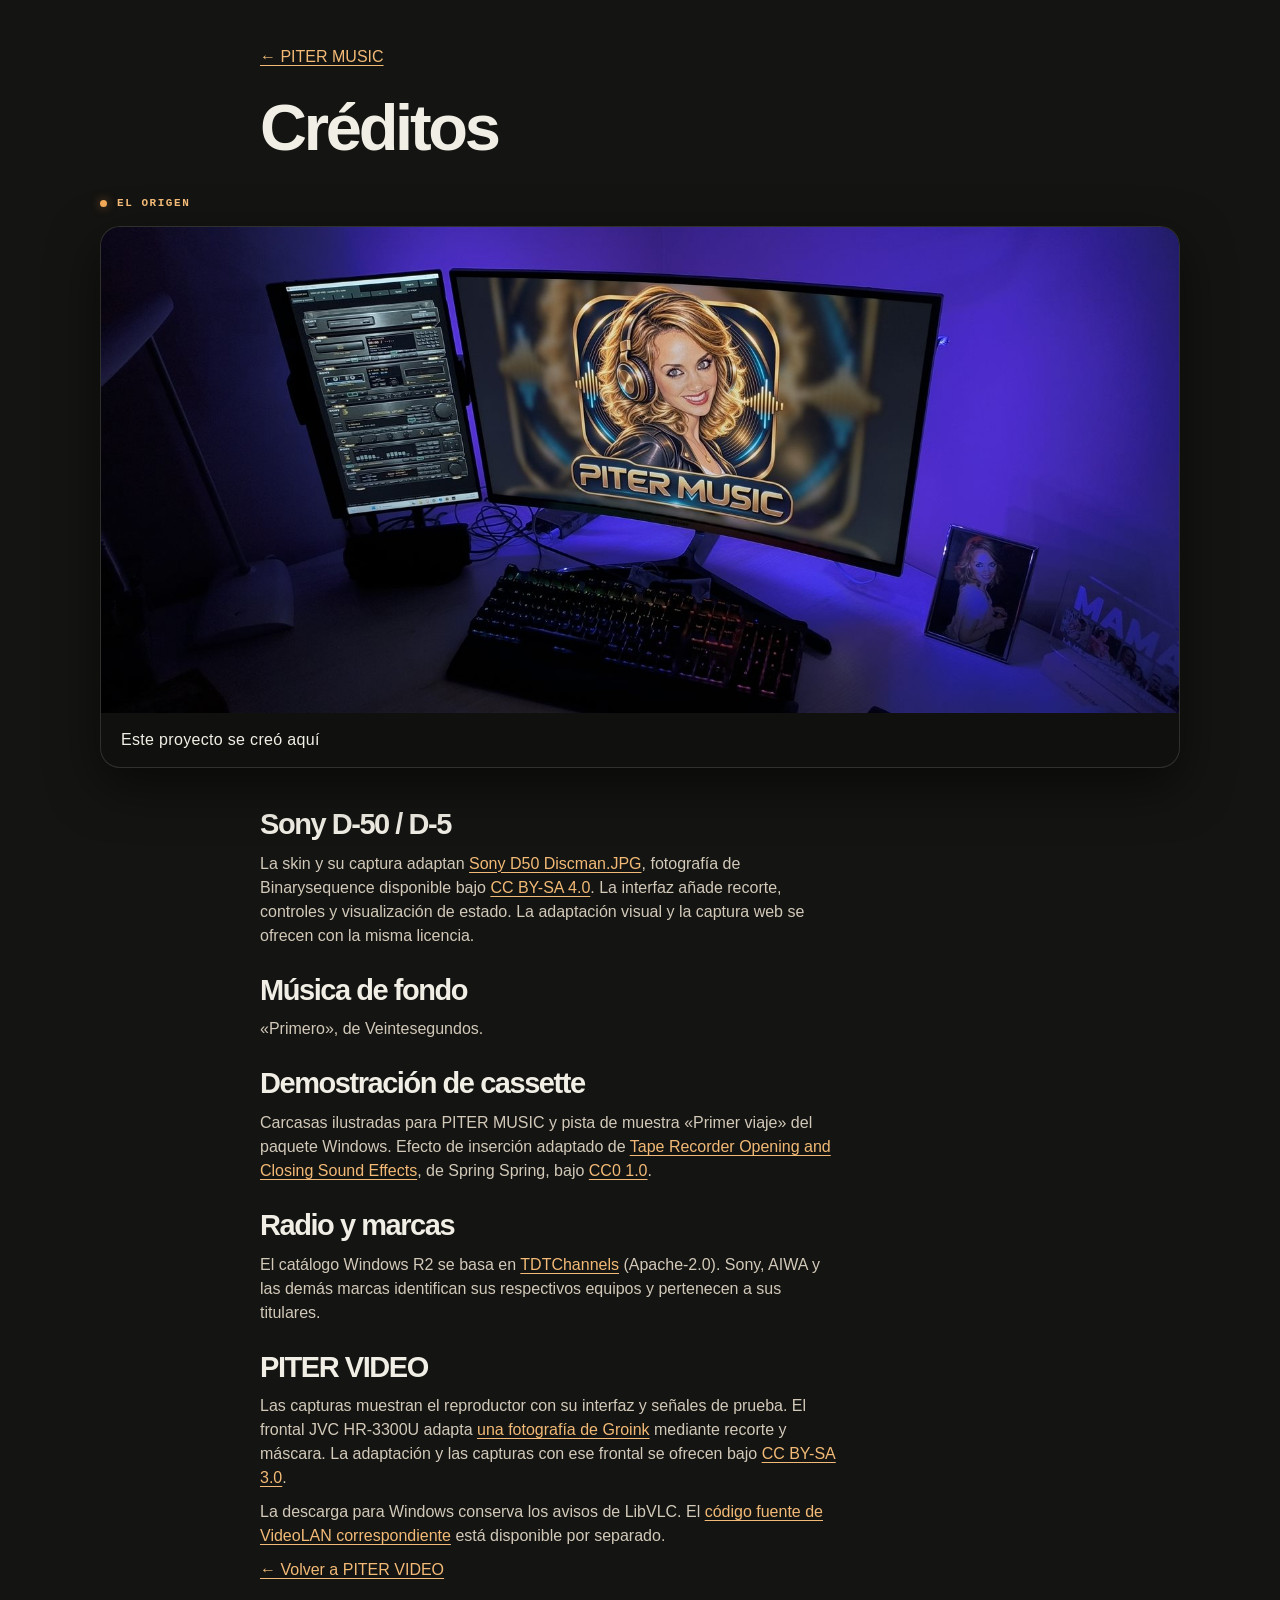
==== commit cb5cb54e: "Añade Primero como música de fondo con control de silencio" ====
--- a/site/creditos.html
+++ b/site/creditos.html
@@ -1 +1 @@
-<!doctype html><html lang="es"><head><meta charset="utf-8"><meta name="viewport" content="width=device-width, initial-scale=1"><title>Créditos — PITER MUSIC</title><link rel="icon" href="assets/piter-music.ico"><link rel="stylesheet" href="styles.css?logo-completo-origen-20261118"></head><body><main class="subpage"><a href="index.html">← PITER MUSIC</a><h1>Créditos</h1><section class="origin-credit" id="origen" aria-label="Origen del proyecto"><p class="kicker"><i></i> EL ORIGEN</p><figure><img src="assets/piter-origin.jpg" alt="Espacio de trabajo con PITER MUSIC abierto en las pantallas del ordenador" width="1600" height="721" loading="lazy"><figcaption>Este proyecto se creó aquí</figcaption></figure></section><h2 id="d50">Sony D-50 / D-5</h2><p>La skin y su captura adaptan <a href="https://commons.wikimedia.org/wiki/File:Sony_D50_Discman.JPG">Sony D50 Discman.JPG</a>, fotografía de Binarysequence disponible bajo <a href="https://creativecommons.org/licenses/by-sa/4.0/">CC BY-SA 4.0</a>. La interfaz añade recorte, controles y visualización de estado. La adaptación visual y la captura web se ofrecen con la misma licencia.</p><h2>Demostración de cassette</h2><p>Carcasas ilustradas para PITER MUSIC y pista de muestra «Primer viaje» del paquete Windows. Efecto de inserción adaptado de <a href="https://opengameart.org/content/tape-recorder-opening-and-closing-sound-effects">Tape Recorder Opening and Closing Sound Effects</a>, de Spring Spring, bajo <a href="https://creativecommons.org/publicdomain/zero/1.0/">CC0 1.0</a>.</p><h2>Radio y marcas</h2><p>El catálogo Windows R2 se basa en <a href="https://github.com/LaQuay/TDTChannels">TDTChannels</a> (Apache-2.0). Sony, AIWA y las demás marcas identifican sus respectivos equipos y pertenecen a sus titulares.</p><h2 id="piter-video-creditos">PITER VIDEO</h2><p>Las capturas muestran el reproductor con su interfaz y señales de prueba. El frontal JVC HR-3300U adapta <a href="https://commons.wikimedia.org/wiki/File:JVC-HR-3300U-front.jpg">una fotografía de Groink</a> mediante recorte y máscara. La adaptación y las capturas con ese frontal se ofrecen bajo <a href="https://creativecommons.org/licenses/by-sa/3.0/">CC BY-SA 3.0</a>.</p><p>La descarga para Windows conserva los avisos de LibVLC. El <a href="https://get.videolan.org/vlc/3.0.24/vlc-3.0.24.tar.xz">código fuente de VideoLAN correspondiente</a> está disponible por separado.</p><p><a href="index.html#piter-video">← Volver a PITER VIDEO</a></p></main></body></html>+<!doctype html><html lang="es"><head><meta charset="utf-8"><meta name="viewport" content="width=device-width, initial-scale=1"><title>Créditos — PITER MUSIC</title><link rel="icon" href="assets/piter-music.ico"><link rel="stylesheet" href="styles.css?logo-completo-origen-20261118"></head><body><main class="subpage"><a href="index.html">← PITER MUSIC</a><h1>Créditos</h1><section class="origin-credit" id="origen" aria-label="Origen del proyecto"><p class="kicker"><i></i> EL ORIGEN</p><figure><img src="assets/piter-origin.jpg" alt="Espacio de trabajo con PITER MUSIC abierto en las pantallas del ordenador" width="1600" height="722" loading="lazy"><figcaption>Este proyecto se creó aquí</figcaption></figure></section><h2 id="d50">Sony D-50 / D-5</h2><p>La skin y su captura adaptan <a href="https://commons.wikimedia.org/wiki/File:Sony_D50_Discman.JPG">Sony D50 Discman.JPG</a>, fotografía de Binarysequence disponible bajo <a href="https://creativecommons.org/licenses/by-sa/4.0/">CC BY-SA 4.0</a>. La interfaz añade recorte, controles y visualización de estado. La adaptación visual y la captura web se ofrecen con la misma licencia.</p><h2>Música de fondo</h2><p>«Primero», de Veintesegundos.</p><h2>Demostración de cassette</h2><p>Carcasas ilustradas para PITER MUSIC y pista de muestra «Primer viaje» del paquete Windows. Efecto de inserción adaptado de <a href="https://opengameart.org/content/tape-recorder-opening-and-closing-sound-effects">Tape Recorder Opening and Closing Sound Effects</a>, de Spring Spring, bajo <a href="https://creativecommons.org/publicdomain/zero/1.0/">CC0 1.0</a>.</p><h2>Radio y marcas</h2><p>El catálogo Windows R2 se basa en <a href="https://github.com/LaQuay/TDTChannels">TDTChannels</a> (Apache-2.0). Sony, AIWA y las demás marcas identifican sus respectivos equipos y pertenecen a sus titulares.</p><h2 id="piter-video-creditos">PITER VIDEO</h2><p>Las capturas muestran el reproductor con su interfaz y señales de prueba. El frontal JVC HR-3300U adapta <a href="https://commons.wikimedia.org/wiki/File:JVC-HR-3300U-front.jpg">una fotografía de Groink</a> mediante recorte y máscara. La adaptación y las capturas con ese frontal se ofrecen bajo <a href="https://creativecommons.org/licenses/by-sa/3.0/">CC BY-SA 3.0</a>.</p><p>La descarga para Windows conserva los avisos de LibVLC. El <a href="https://get.videolan.org/vlc/3.0.24/vlc-3.0.24.tar.xz">código fuente de VideoLAN correspondiente</a> está disponible por separado.</p><p><a href="index.html#piter-video">← Volver a PITER VIDEO</a></p></main></body></html>
--- a/site/styles.css
+++ b/site/styles.css
@@ -76,3 +76,37 @@
 .origin-credit img{width:100%;height:auto;object-fit:contain}
 .origin-credit figcaption{padding:15px 20px;color:var(--cream);font-size:16px;letter-spacing:.02em}
 @media(max-width:600px){.origin-credit{width:calc(100vw - 32px);margin-block:28px 34px}.origin-credit figure{border-radius:15px}.origin-credit figcaption{padding:13px 15px}}
+
+body:has(.background-player){padding-bottom:90px}
+.background-player{
+  position:fixed;
+  z-index:6;
+  bottom:18px;
+  left:18px;
+  display:flex;
+  align-items:center;
+  gap:14px;
+  max-width:calc(100% - 36px);
+  padding:10px 12px 10px 15px;
+  background:#211d17f5;
+  color:var(--cream);
+  border:1px solid #80613d;
+  border-radius:12px;
+  box-shadow:0 6px 24px #0005;
+}
+.background-track{font-size:12px;line-height:1.4}
+.background-track>span{color:var(--accent);margin-right:5px}
+.background-player button{
+  flex:none;
+  min-height:38px;
+  padding:8px 11px;
+  border:1px solid #8c6940;
+  border-radius:7px;
+  background:#352a1d;
+  color:var(--accent);
+  font-size:12px;
+  font-weight:700;
+}
+.background-player.is-playing button{background:var(--accent);color:#251b10}
+.background-player button:disabled{opacity:.65;cursor:default}
+@media(max-width:520px){.background-player{bottom:12px;left:12px;max-width:calc(100% - 24px);gap:10px}}
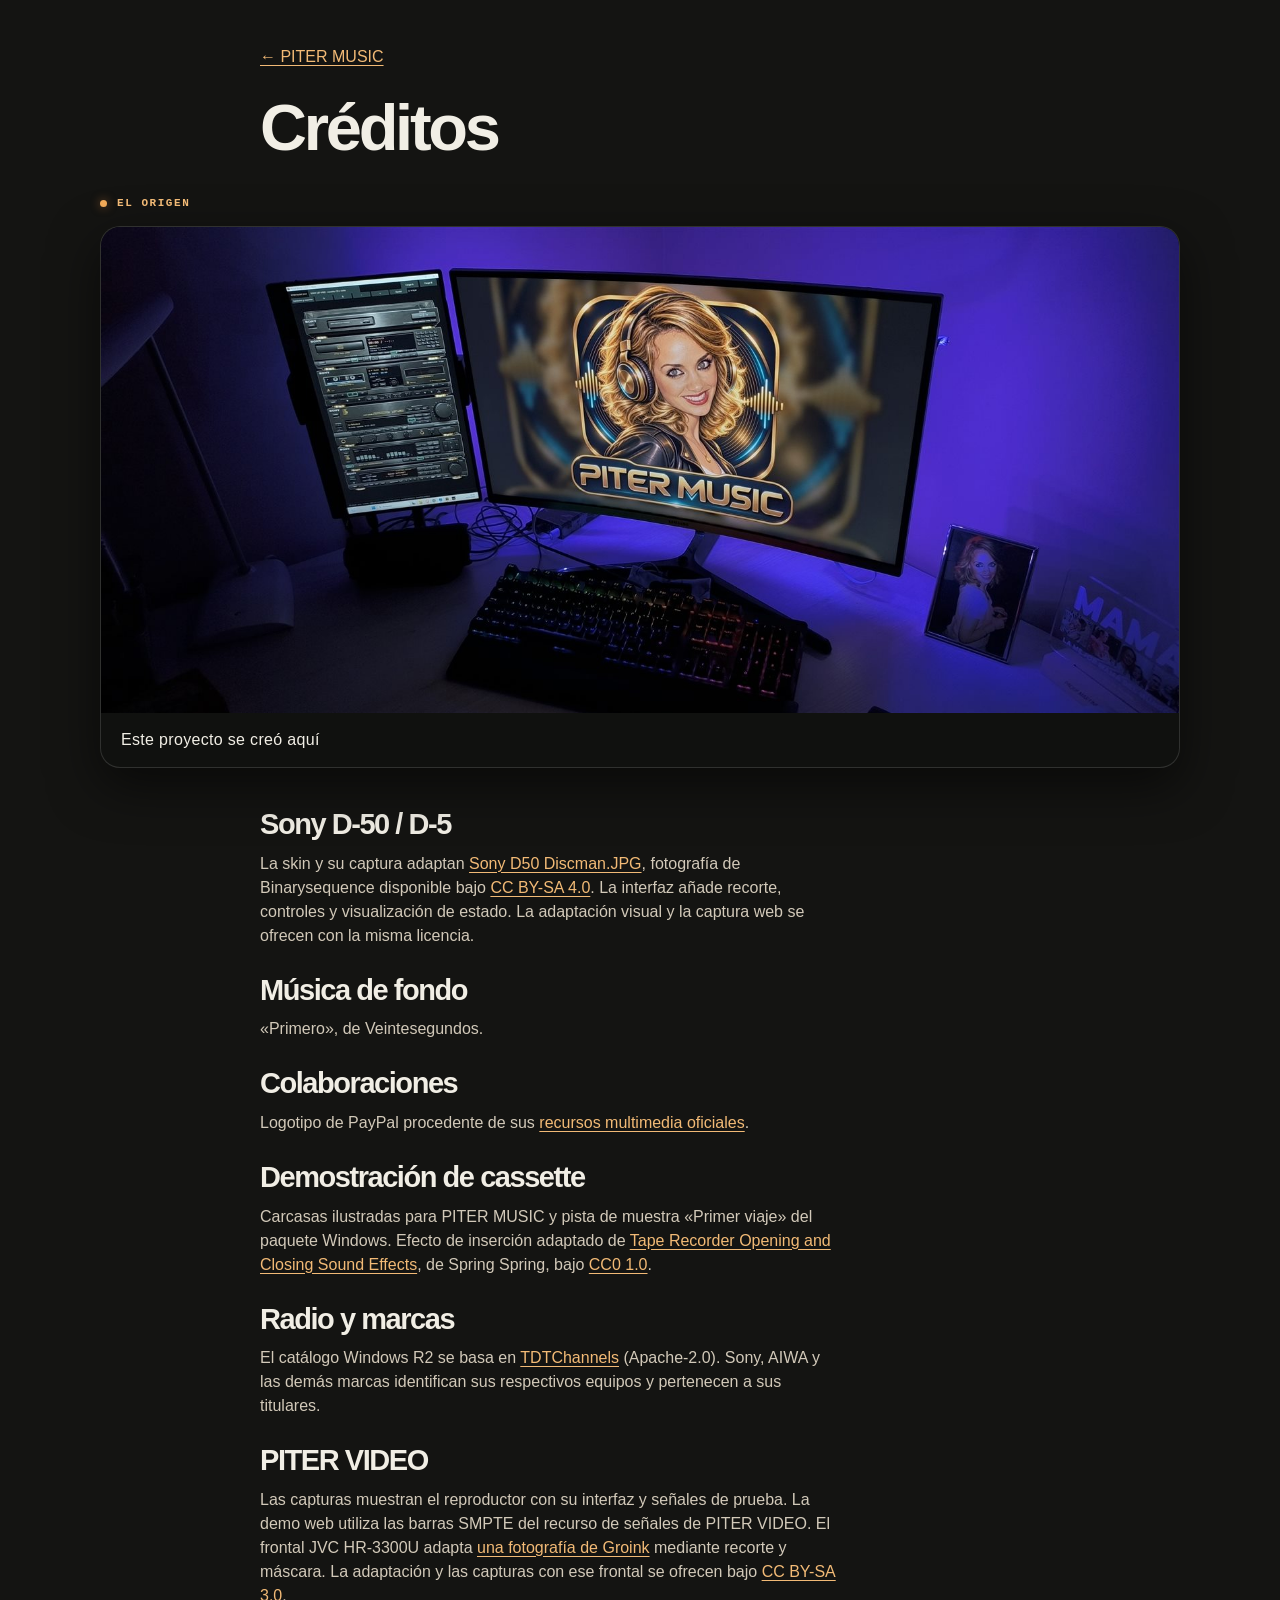
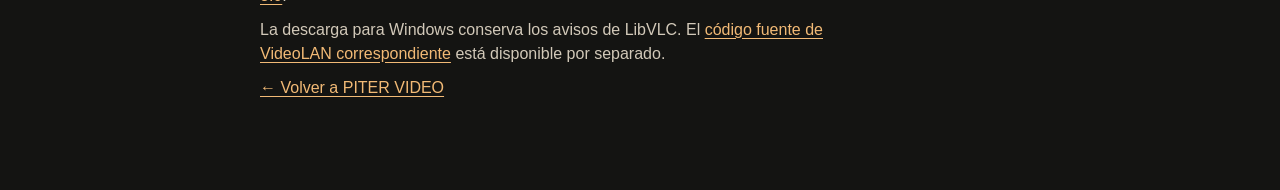
==== commit 84544236: "Amplía la identidad y demo de PITER VIDEO" ====
--- a/site/creditos.html
+++ b/site/creditos.html
@@ -1 +1 @@
-<!doctype html><html lang="es"><head><meta charset="utf-8"><meta name="viewport" content="width=device-width, initial-scale=1"><title>Créditos — PITER MUSIC</title><link rel="icon" href="assets/piter-music.ico"><link rel="stylesheet" href="styles.css?logo-completo-origen-20261118"></head><body><main class="subpage"><a href="index.html">← PITER MUSIC</a><h1>Créditos</h1><section class="origin-credit" id="origen" aria-label="Origen del proyecto"><p class="kicker"><i></i> EL ORIGEN</p><figure><img src="assets/piter-origin.jpg" alt="Espacio de trabajo con PITER MUSIC abierto en las pantallas del ordenador" width="1600" height="722" loading="lazy"><figcaption>Este proyecto se creó aquí</figcaption></figure></section><h2 id="d50">Sony D-50 / D-5</h2><p>La skin y su captura adaptan <a href="https://commons.wikimedia.org/wiki/File:Sony_D50_Discman.JPG">Sony D50 Discman.JPG</a>, fotografía de Binarysequence disponible bajo <a href="https://creativecommons.org/licenses/by-sa/4.0/">CC BY-SA 4.0</a>. La interfaz añade recorte, controles y visualización de estado. La adaptación visual y la captura web se ofrecen con la misma licencia.</p><h2>Música de fondo</h2><p>«Primero», de Veintesegundos.</p><h2>Demostración de cassette</h2><p>Carcasas ilustradas para PITER MUSIC y pista de muestra «Primer viaje» del paquete Windows. Efecto de inserción adaptado de <a href="https://opengameart.org/content/tape-recorder-opening-and-closing-sound-effects">Tape Recorder Opening and Closing Sound Effects</a>, de Spring Spring, bajo <a href="https://creativecommons.org/publicdomain/zero/1.0/">CC0 1.0</a>.</p><h2>Radio y marcas</h2><p>El catálogo Windows R2 se basa en <a href="https://github.com/LaQuay/TDTChannels">TDTChannels</a> (Apache-2.0). Sony, AIWA y las demás marcas identifican sus respectivos equipos y pertenecen a sus titulares.</p><h2 id="piter-video-creditos">PITER VIDEO</h2><p>Las capturas muestran el reproductor con su interfaz y señales de prueba. El frontal JVC HR-3300U adapta <a href="https://commons.wikimedia.org/wiki/File:JVC-HR-3300U-front.jpg">una fotografía de Groink</a> mediante recorte y máscara. La adaptación y las capturas con ese frontal se ofrecen bajo <a href="https://creativecommons.org/licenses/by-sa/3.0/">CC BY-SA 3.0</a>.</p><p>La descarga para Windows conserva los avisos de LibVLC. El <a href="https://get.videolan.org/vlc/3.0.24/vlc-3.0.24.tar.xz">código fuente de VideoLAN correspondiente</a> está disponible por separado.</p><p><a href="index.html#piter-video">← Volver a PITER VIDEO</a></p></main></body></html>+<!doctype html><html lang="es"><head><meta charset="utf-8"><meta name="viewport" content="width=device-width, initial-scale=1"><title>Créditos — PITER MUSIC</title><link rel="icon" href="assets/piter-music.ico"><link rel="stylesheet" href="styles.css?logo-completo-origen-20261118"><script src="config.js" defer></script><script src="analytics.js?visitas-1" defer></script></head><body><main class="subpage"><a href="index.html">← PITER MUSIC</a><h1>Créditos</h1><section class="origin-credit" id="origen" aria-label="Origen del proyecto"><p class="kicker"><i></i> EL ORIGEN</p><figure><img src="assets/piter-origin.jpg" alt="Espacio de trabajo con PITER MUSIC abierto en las pantallas del ordenador" width="1600" height="722" loading="lazy"><figcaption>Este proyecto se creó aquí</figcaption></figure></section><h2 id="d50">Sony D-50 / D-5</h2><p>La skin y su captura adaptan <a href="https://commons.wikimedia.org/wiki/File:Sony_D50_Discman.JPG">Sony D50 Discman.JPG</a>, fotografía de Binarysequence disponible bajo <a href="https://creativecommons.org/licenses/by-sa/4.0/">CC BY-SA 4.0</a>. La interfaz añade recorte, controles y visualización de estado. La adaptación visual y la captura web se ofrecen con la misma licencia.</p><h2>Música de fondo</h2><p>«Primero», de Veintesegundos.</p><h2>Colaboraciones</h2><p>Logotipo de PayPal procedente de sus <a href="https://newsroom.paypal-corp.com/media-resources?region=canada">recursos multimedia oficiales</a>.</p><h2>Demostración de cassette</h2><p>Carcasas ilustradas para PITER MUSIC y pista de muestra «Primer viaje» del paquete Windows. Efecto de inserción adaptado de <a href="https://opengameart.org/content/tape-recorder-opening-and-closing-sound-effects">Tape Recorder Opening and Closing Sound Effects</a>, de Spring Spring, bajo <a href="https://creativecommons.org/publicdomain/zero/1.0/">CC0 1.0</a>.</p><h2>Radio y marcas</h2><p>El catálogo Windows R2 se basa en <a href="https://github.com/LaQuay/TDTChannels">TDTChannels</a> (Apache-2.0). Sony, AIWA y las demás marcas identifican sus respectivos equipos y pertenecen a sus titulares.</p><h2 id="piter-video-creditos">PITER VIDEO</h2><p>Las capturas muestran el reproductor con su interfaz y señales de prueba. La demo web utiliza las barras SMPTE del recurso de señales de PITER VIDEO. El frontal JVC HR-3300U adapta <a href="https://commons.wikimedia.org/wiki/File:JVC-HR-3300U-front.jpg">una fotografía de Groink</a> mediante recorte y máscara. La adaptación y las capturas con ese frontal se ofrecen bajo <a href="https://creativecommons.org/licenses/by-sa/3.0/">CC BY-SA 3.0</a>.</p><p>La descarga para Windows conserva los avisos de LibVLC. El <a href="https://get.videolan.org/vlc/3.0.24/vlc-3.0.24.tar.xz">código fuente de VideoLAN correspondiente</a> está disponible por separado.</p><p><a href="index.html#piter-video">← Volver a PITER VIDEO</a></p></main></body></html>
--- a/site/styles.css
+++ b/site/styles.css
@@ -64,6 +64,52 @@
 @media(max-width:860px){.nav{flex-wrap:wrap;gap:0}.nav .menu:not([hidden]){display:block}.nav-links{width:100%;flex-wrap:wrap;gap:13px;padding:8px 0 14px}.nav-links.is-collapsed{display:none}}
 @media(max-width:760px){.video-grid{grid-template-columns:1fr}.video-views{grid-template-columns:repeat(2,minmax(0,1fr))}}
 @media(max-width:520px){.video-views{grid-template-columns:1fr}}
+.video-brand-feature{display:grid;grid-template-columns:minmax(240px,.82fr) 1.18fr;align-items:center;gap:clamp(22px,5vw,72px);margin-top:clamp(54px,8vw,110px);padding:clamp(18px,4vw,54px);border:1px solid #4f493b;border-radius:16px;background:radial-gradient(ellipse at 18% 50%,#253c39,#211e19 62%);overflow:hidden}
+.video-brand-feature figure{display:grid;place-items:center;min-width:0}
+.video-brand-feature img{width:min(100%,420px);height:auto;filter:drop-shadow(0 22px 34px #000a)}
+.video-brand-feature h2{font-size:clamp(40px,6vw,82px);line-height:.98;letter-spacing:-.07em;margin:18px 0}
+.video-brand-feature h2 span{color:#d8b174}
+.video-brand-feature>div>p:last-child{max-width:45ch;color:#d0c8bb;font-size:clamp(16px,1.6vw,21px);line-height:1.55}
+.tv-demo-section{display:grid;grid-template-columns:minmax(230px,.75fr) minmax(0,1.25fr);align-items:center;gap:clamp(24px,5vw,74px);margin-top:clamp(76px,10vw,138px)}
+.tv-demo-copy h2{font-size:clamp(36px,5.2vw,68px);line-height:.98;letter-spacing:-.065em;margin:17px 0}
+.tv-demo-copy>p:not(.kicker){color:#d0c8bb;line-height:1.6;max-width:43ch}
+.tv-demo-copy #tv-demo-status{color:#e0bd82;margin-top:18px}
+.tv-demo-wrap{min-width:0}
+.tv-set{appearance:none;width:100%;display:grid;grid-template-columns:minmax(0,1fr) clamp(64px,10vw,112px);gap:clamp(10px,2vw,22px);align-items:center;padding:clamp(13px,2.5vw,27px);border:2px solid #80603f;border-bottom-width:8px;border-radius:28px 28px 20px 20px;background:linear-gradient(140deg,#785435,#422d20 48%,#211b16);box-shadow:inset 0 1px #d8aa7150,0 20px 44px #0008;cursor:pointer;text-align:left;transition:filter .2s,transform .2s,box-shadow .2s}
+.tv-set:hover{filter:brightness(1.1);transform:translateY(-2px)}
+.tv-set:focus-visible{outline:3px solid #e9bd76;outline-offset:5px}
+.tv-screen{position:relative;display:block;aspect-ratio:4/3;min-width:0;overflow:hidden;border:clamp(8px,1.3vw,15px) solid #231f1c;border-radius:13% / 12%;background:#080a0c;box-shadow:inset 0 0 22px #000,0 0 0 2px #a58a6d}
+.tv-screen video{display:block;width:100%;height:100%;object-fit:cover;filter:saturate(.88) contrast(1.06)}
+.tv-scanlines{position:absolute;inset:0;pointer-events:none;background:repeating-linear-gradient(transparent 0 3px,#0003 4px 5px);box-shadow:inset 0 0 38px #0008}
+.tv-screen-label{position:absolute;left:10px;bottom:8px;padding:4px 7px;border-radius:3px;background:#080a0bd9;color:#f3ead8;font:700 10px Consolas,monospace;letter-spacing:.08em}
+.tv-controls{display:flex;flex-direction:column;align-items:center;gap:clamp(10px,2vw,20px)}
+.tv-speaker{width:100%;height:72px;max-height:14vw;border-radius:7px;background:radial-gradient(circle,#171411 1px,transparent 1.7px) 0 0/7px 7px,#49392b;box-shadow:inset 0 0 0 2px #a07850}
+.tv-knob{width:34px;height:34px;border-radius:50%;border:4px ridge #c3a47a;background:radial-gradient(circle at 35% 30%,#85745d,#2b2722 70%);box-shadow:0 2px 5px #0009}
+.tv-knob.small{width:22px;height:22px}
+.tv-brand-mark{color:#edd4a6;font:800 clamp(8px,.9vw,11px) Consolas,monospace;letter-spacing:.04em;text-align:center}
+.tv-set[aria-pressed="true"]{box-shadow:inset 0 1px #d8aa7150,0 0 0 2px #83cbc0,0 20px 44px #0008}
+.tv-caption{text-align:center;color:#c9bfad;font-size:12px;margin-top:13px}
+.video-features{display:grid;grid-template-columns:repeat(3,minmax(0,1fr));gap:1px;margin-top:clamp(68px,9vw,120px);border:1px solid #4b463a;border-radius:12px;overflow:hidden;background:#4b463a}
+.video-features article{padding:clamp(18px,3vw,34px);background:#211f1a}
+.video-features article>span{font:700 10px Consolas,monospace;letter-spacing:.12em;color:#d4aa72}
+.video-features h3{font-size:clamp(19px,2vw,26px);margin:16px 0 8px}
+.video-features p,.video-skin-grid p{font-size:14px;line-height:1.55;color:#c7c0b4}
+.video-skins{margin-top:clamp(76px,10vw,140px)}
+.video-skins .section-intro{margin-bottom:34px}
+.video-skins .section-intro h2{font-size:clamp(38px,5.2vw,72px)}
+.video-skin-grid{display:grid;grid-template-columns:repeat(3,minmax(0,1fr));gap:16px}
+.video-skin-grid figure{min-width:0;overflow:hidden;border:1px solid #4e473b;border-radius:10px;background:#201e19}
+.video-skin-grid img{display:block;width:100%;height:auto;aspect-ratio:1.48;object-fit:contain;background:radial-gradient(ellipse,#3d3529,#1b1916)}
+.video-skin-grid figcaption{padding:17px 19px 20px}
+.video-skin-grid h3{font-size:20px;margin-bottom:5px}
+.video-skin-grid p{margin:0}
+.paypal-link{display:flex;gap:10px;align-items:center;justify-content:center;background:#fff;border-color:#fff;color:#1c2230;min-height:54px;padding:8px 16px}
+.paypal-link:hover{background:#edf4ff;color:#142c59}
+.paypal-link img{display:block;width:92px;height:auto}
+.paypal-link span{white-space:nowrap}
+@media(min-width:861px) and (max-width:1180px){.nav{gap:12px}.nav-links{gap:clamp(8px,1.2vw,14px);font-size:12px}.brand{font-size:14px}}
+@media(max-width:760px){.video-brand-feature,.tv-demo-section{grid-template-columns:1fr}.video-brand-feature{padding:20px}.video-brand-feature img{width:min(74vw,320px)}.video-brand-feature>div{text-align:center}.video-brand-feature .kicker{justify-content:center}.tv-demo-copy{text-align:center}.tv-demo-copy .kicker{justify-content:center}.tv-demo-copy>p:not(.kicker){justify-self:center;margin-inline:auto}.video-features{grid-template-columns:1fr}.video-skin-grid{grid-template-columns:repeat(2,minmax(0,1fr))}}
+@media(max-width:520px){.video-skin-grid{grid-template-columns:1fr}.tv-set{border-radius:20px 20px 16px 16px}.paypal-link{align-self:flex-start}.video-brand-feature h2{font-size:clamp(38px,11vw,55px)}}
 
 /* Emblema completo y fotografía del origen del proyecto */
 .brand-feature{overflow:visible}
@@ -110,3 +156,4 @@
 .background-player.is-playing button{background:var(--accent);color:#251b10}
 .background-player button:disabled{opacity:.65;cursor:default}
 @media(max-width:520px){.background-player{bottom:12px;left:12px;max-width:calc(100% - 24px);gap:10px}}
+.visit-stats h2{font-size:clamp(28px,4vw,42px);margin-bottom:18px}.visit-stats dd{font-size:24px;font-weight:800}.visit-stats dl{gap:14px clamp(20px,5vw,64px)}
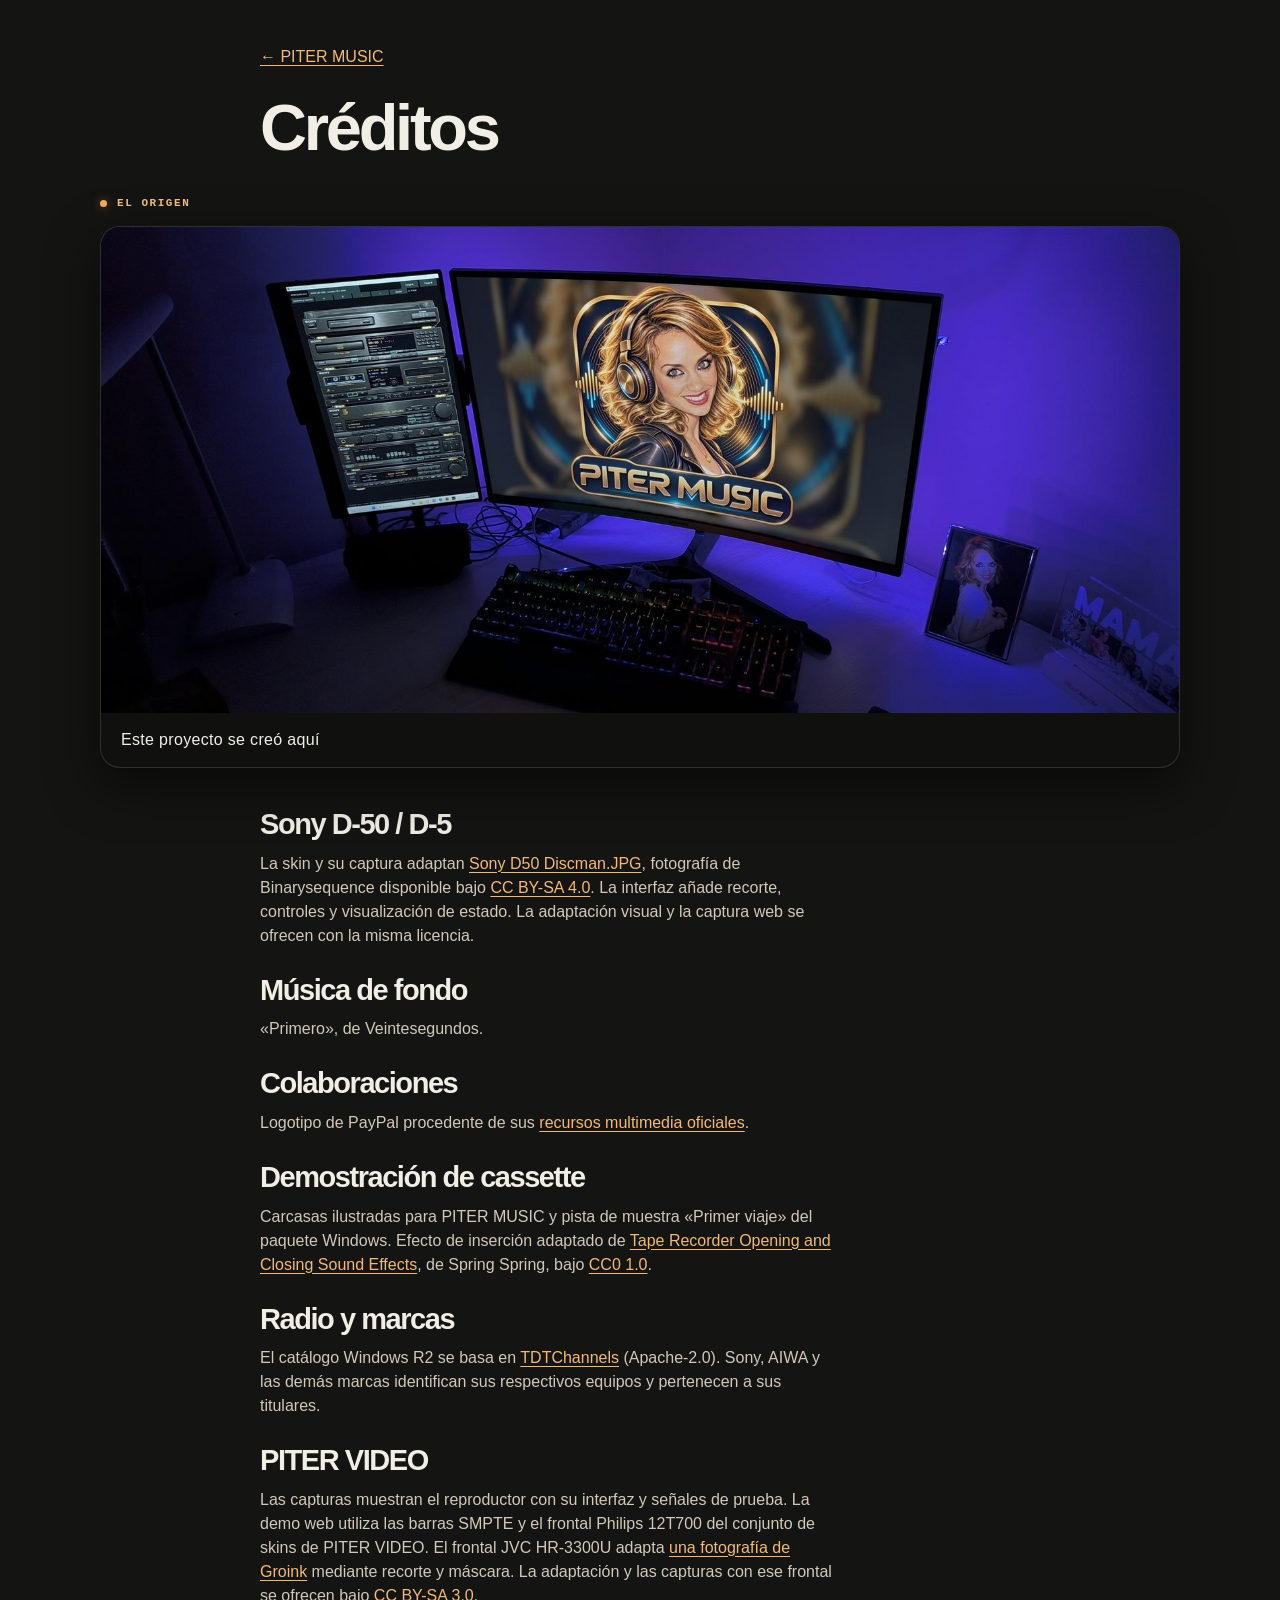
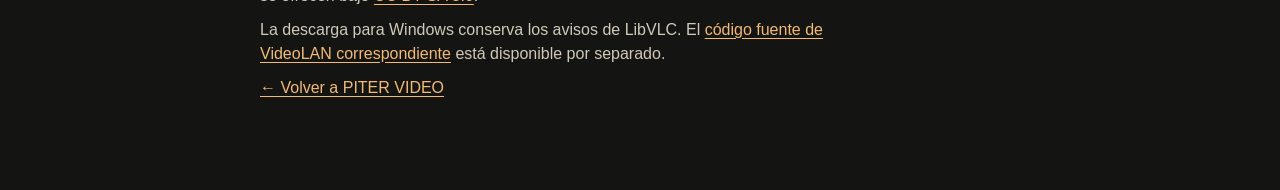
==== commit d4f0de62: "Integra la Philips 12T700 en la demo web" ====
--- a/site/creditos.html
+++ b/site/creditos.html
@@ -1 +1 @@
-<!doctype html><html lang="es"><head><meta charset="utf-8"><meta name="viewport" content="width=device-width, initial-scale=1"><title>Créditos — PITER MUSIC</title><link rel="icon" href="assets/piter-music.ico"><link rel="stylesheet" href="styles.css?logo-completo-origen-20261118"><script src="config.js" defer></script><script src="analytics.js?visitas-1" defer></script></head><body><main class="subpage"><a href="index.html">← PITER MUSIC</a><h1>Créditos</h1><section class="origin-credit" id="origen" aria-label="Origen del proyecto"><p class="kicker"><i></i> EL ORIGEN</p><figure><img src="assets/piter-origin.jpg" alt="Espacio de trabajo con PITER MUSIC abierto en las pantallas del ordenador" width="1600" height="722" loading="lazy"><figcaption>Este proyecto se creó aquí</figcaption></figure></section><h2 id="d50">Sony D-50 / D-5</h2><p>La skin y su captura adaptan <a href="https://commons.wikimedia.org/wiki/File:Sony_D50_Discman.JPG">Sony D50 Discman.JPG</a>, fotografía de Binarysequence disponible bajo <a href="https://creativecommons.org/licenses/by-sa/4.0/">CC BY-SA 4.0</a>. La interfaz añade recorte, controles y visualización de estado. La adaptación visual y la captura web se ofrecen con la misma licencia.</p><h2>Música de fondo</h2><p>«Primero», de Veintesegundos.</p><h2>Colaboraciones</h2><p>Logotipo de PayPal procedente de sus <a href="https://newsroom.paypal-corp.com/media-resources?region=canada">recursos multimedia oficiales</a>.</p><h2>Demostración de cassette</h2><p>Carcasas ilustradas para PITER MUSIC y pista de muestra «Primer viaje» del paquete Windows. Efecto de inserción adaptado de <a href="https://opengameart.org/content/tape-recorder-opening-and-closing-sound-effects">Tape Recorder Opening and Closing Sound Effects</a>, de Spring Spring, bajo <a href="https://creativecommons.org/publicdomain/zero/1.0/">CC0 1.0</a>.</p><h2>Radio y marcas</h2><p>El catálogo Windows R2 se basa en <a href="https://github.com/LaQuay/TDTChannels">TDTChannels</a> (Apache-2.0). Sony, AIWA y las demás marcas identifican sus respectivos equipos y pertenecen a sus titulares.</p><h2 id="piter-video-creditos">PITER VIDEO</h2><p>Las capturas muestran el reproductor con su interfaz y señales de prueba. La demo web utiliza las barras SMPTE del recurso de señales de PITER VIDEO. El frontal JVC HR-3300U adapta <a href="https://commons.wikimedia.org/wiki/File:JVC-HR-3300U-front.jpg">una fotografía de Groink</a> mediante recorte y máscara. La adaptación y las capturas con ese frontal se ofrecen bajo <a href="https://creativecommons.org/licenses/by-sa/3.0/">CC BY-SA 3.0</a>.</p><p>La descarga para Windows conserva los avisos de LibVLC. El <a href="https://get.videolan.org/vlc/3.0.24/vlc-3.0.24.tar.xz">código fuente de VideoLAN correspondiente</a> está disponible por separado.</p><p><a href="index.html#piter-video">← Volver a PITER VIDEO</a></p></main></body></html>+<!doctype html><html lang="es"><head><meta charset="utf-8"><meta name="viewport" content="width=device-width, initial-scale=1"><title>Créditos — PITER MUSIC</title><link rel="icon" href="assets/piter-music.ico"><link rel="stylesheet" href="styles.css?logo-completo-origen-20261118"><script src="config.js" defer></script><script src="analytics.js?visitas-1" defer></script></head><body><main class="subpage"><a href="index.html">← PITER MUSIC</a><h1>Créditos</h1><section class="origin-credit" id="origen" aria-label="Origen del proyecto"><p class="kicker"><i></i> EL ORIGEN</p><figure><img src="assets/piter-origin.jpg" alt="Espacio de trabajo con PITER MUSIC abierto en las pantallas del ordenador" width="1600" height="722" loading="lazy"><figcaption>Este proyecto se creó aquí</figcaption></figure></section><h2 id="d50">Sony D-50 / D-5</h2><p>La skin y su captura adaptan <a href="https://commons.wikimedia.org/wiki/File:Sony_D50_Discman.JPG">Sony D50 Discman.JPG</a>, fotografía de Binarysequence disponible bajo <a href="https://creativecommons.org/licenses/by-sa/4.0/">CC BY-SA 4.0</a>. La interfaz añade recorte, controles y visualización de estado. La adaptación visual y la captura web se ofrecen con la misma licencia.</p><h2>Música de fondo</h2><p>«Primero», de Veintesegundos.</p><h2>Colaboraciones</h2><p>Logotipo de PayPal procedente de sus <a href="https://newsroom.paypal-corp.com/media-resources?region=canada">recursos multimedia oficiales</a>.</p><h2>Demostración de cassette</h2><p>Carcasas ilustradas para PITER MUSIC y pista de muestra «Primer viaje» del paquete Windows. Efecto de inserción adaptado de <a href="https://opengameart.org/content/tape-recorder-opening-and-closing-sound-effects">Tape Recorder Opening and Closing Sound Effects</a>, de Spring Spring, bajo <a href="https://creativecommons.org/publicdomain/zero/1.0/">CC0 1.0</a>.</p><h2>Radio y marcas</h2><p>El catálogo Windows R2 se basa en <a href="https://github.com/LaQuay/TDTChannels">TDTChannels</a> (Apache-2.0). Sony, AIWA y las demás marcas identifican sus respectivos equipos y pertenecen a sus titulares.</p><h2 id="piter-video-creditos">PITER VIDEO</h2><p>Las capturas muestran el reproductor con su interfaz y señales de prueba. La demo web utiliza las barras SMPTE y el frontal Philips 12T700 del conjunto de skins de PITER VIDEO. El frontal JVC HR-3300U adapta <a href="https://commons.wikimedia.org/wiki/File:JVC-HR-3300U-front.jpg">una fotografía de Groink</a> mediante recorte y máscara. La adaptación y las capturas con ese frontal se ofrecen bajo <a href="https://creativecommons.org/licenses/by-sa/3.0/">CC BY-SA 3.0</a>.</p><p>La descarga para Windows conserva los avisos de LibVLC. El <a href="https://get.videolan.org/vlc/3.0.24/vlc-3.0.24.tar.xz">código fuente de VideoLAN correspondiente</a> está disponible por separado.</p><p><a href="index.html#piter-video">← Volver a PITER VIDEO</a></p></main></body></html>
--- a/site/styles.css
+++ b/site/styles.css
@@ -75,20 +75,21 @@
 .tv-demo-copy>p:not(.kicker){color:#d0c8bb;line-height:1.6;max-width:43ch}
 .tv-demo-copy #tv-demo-status{color:#e0bd82;margin-top:18px}
 .tv-demo-wrap{min-width:0}
-.tv-set{appearance:none;width:100%;display:grid;grid-template-columns:minmax(0,1fr) clamp(64px,10vw,112px);gap:clamp(10px,2vw,22px);align-items:center;padding:clamp(13px,2.5vw,27px);border:2px solid #80603f;border-bottom-width:8px;border-radius:28px 28px 20px 20px;background:linear-gradient(140deg,#785435,#422d20 48%,#211b16);box-shadow:inset 0 1px #d8aa7150,0 20px 44px #0008;cursor:pointer;text-align:left;transition:filter .2s,transform .2s,box-shadow .2s}
-.tv-set:hover{filter:brightness(1.1);transform:translateY(-2px)}
-.tv-set:focus-visible{outline:3px solid #e9bd76;outline-offset:5px}
-.tv-screen{position:relative;display:block;aspect-ratio:4/3;min-width:0;overflow:hidden;border:clamp(8px,1.3vw,15px) solid #231f1c;border-radius:13% / 12%;background:#080a0c;box-shadow:inset 0 0 22px #000,0 0 0 2px #a58a6d}
-.tv-screen video{display:block;width:100%;height:100%;object-fit:cover;filter:saturate(.88) contrast(1.06)}
-.tv-scanlines{position:absolute;inset:0;pointer-events:none;background:repeating-linear-gradient(transparent 0 3px,#0003 4px 5px);box-shadow:inset 0 0 38px #0008}
-.tv-screen-label{position:absolute;left:10px;bottom:8px;padding:4px 7px;border-radius:3px;background:#080a0bd9;color:#f3ead8;font:700 10px Consolas,monospace;letter-spacing:.08em}
-.tv-controls{display:flex;flex-direction:column;align-items:center;gap:clamp(10px,2vw,20px)}
-.tv-speaker{width:100%;height:72px;max-height:14vw;border-radius:7px;background:radial-gradient(circle,#171411 1px,transparent 1.7px) 0 0/7px 7px,#49392b;box-shadow:inset 0 0 0 2px #a07850}
-.tv-knob{width:34px;height:34px;border-radius:50%;border:4px ridge #c3a47a;background:radial-gradient(circle at 35% 30%,#85745d,#2b2722 70%);box-shadow:0 2px 5px #0009}
-.tv-knob.small{width:22px;height:22px}
-.tv-brand-mark{color:#edd4a6;font:800 clamp(8px,.9vw,11px) Consolas,monospace;letter-spacing:.04em;text-align:center}
-.tv-set[aria-pressed="true"]{box-shadow:inset 0 1px #d8aa7150,0 0 0 2px #83cbc0,0 20px 44px #0008}
-.tv-caption{text-align:center;color:#c9bfad;font-size:12px;margin-top:13px}
+.tv-set{width:100%;min-width:0}
+.philips-tv-stage{position:relative;width:100%;aspect-ratio:1295/1214;isolation:isolate}
+.philips-tv-case{position:absolute;inset:0;z-index:2;width:100%;height:100%;object-fit:contain;pointer-events:none}
+.tv-demo-video{position:absolute;z-index:1;left:10.6%;top:31.5%;width:72.8%;height:56.3%;object-fit:contain;border-radius:13% / 17%;background:#050608;filter:saturate(.9) contrast(1.06)}
+.tv-scanlines{position:absolute;z-index:3;left:10.6%;top:31.5%;width:72.8%;height:56.3%;border-radius:13% / 17%;pointer-events:none;background:repeating-linear-gradient(transparent 0 3px,#0003 4px 5px);box-shadow:inset 0 0 24px #0007}
+.tv-screen-label{position:absolute;z-index:4;left:12%;bottom:14%;padding:4px 7px;border-radius:3px;background:#080a0bd9;color:#f3ead8;font:700 10px Consolas,monospace;letter-spacing:.08em;pointer-events:none}
+.tv-signal-button{position:absolute;z-index:5;right:4%;top:39%;width:8%;height:34%;border:0;background:transparent;cursor:pointer;border-radius:999px}
+.tv-signal-button:focus-visible{outline:3px solid #e9bd76;outline-offset:3px}
+.tv-signal-button[aria-pressed="true"]{box-shadow:0 0 0 3px #83cbc0,0 0 25px #83cbc099}
+.tv-caption{text-align:center;color:#c9bfad;font-size:12px;margin:0}
+.tv-file-actions{display:flex;flex-wrap:wrap;align-items:center;gap:12px;margin-top:20px}
+.tv-file-button,.tv-reset-button{cursor:pointer}
+.tv-file-input{position:absolute;width:1px;height:1px;overflow:hidden;clip:rect(0,0,0,0);clip-path:inset(50%);white-space:nowrap}
+.tv-file-input:focus-visible+.tv-reset-button{outline:3px solid #e9bd76}
+.tv-format-note{font-size:13px;color:#c9bfad;line-height:1.5;max-width:48ch;margin-top:12px}
 .video-features{display:grid;grid-template-columns:repeat(3,minmax(0,1fr));gap:1px;margin-top:clamp(68px,9vw,120px);border:1px solid #4b463a;border-radius:12px;overflow:hidden;background:#4b463a}
 .video-features article{padding:clamp(18px,3vw,34px);background:#211f1a}
 .video-features article>span{font:700 10px Consolas,monospace;letter-spacing:.12em;color:#d4aa72}
